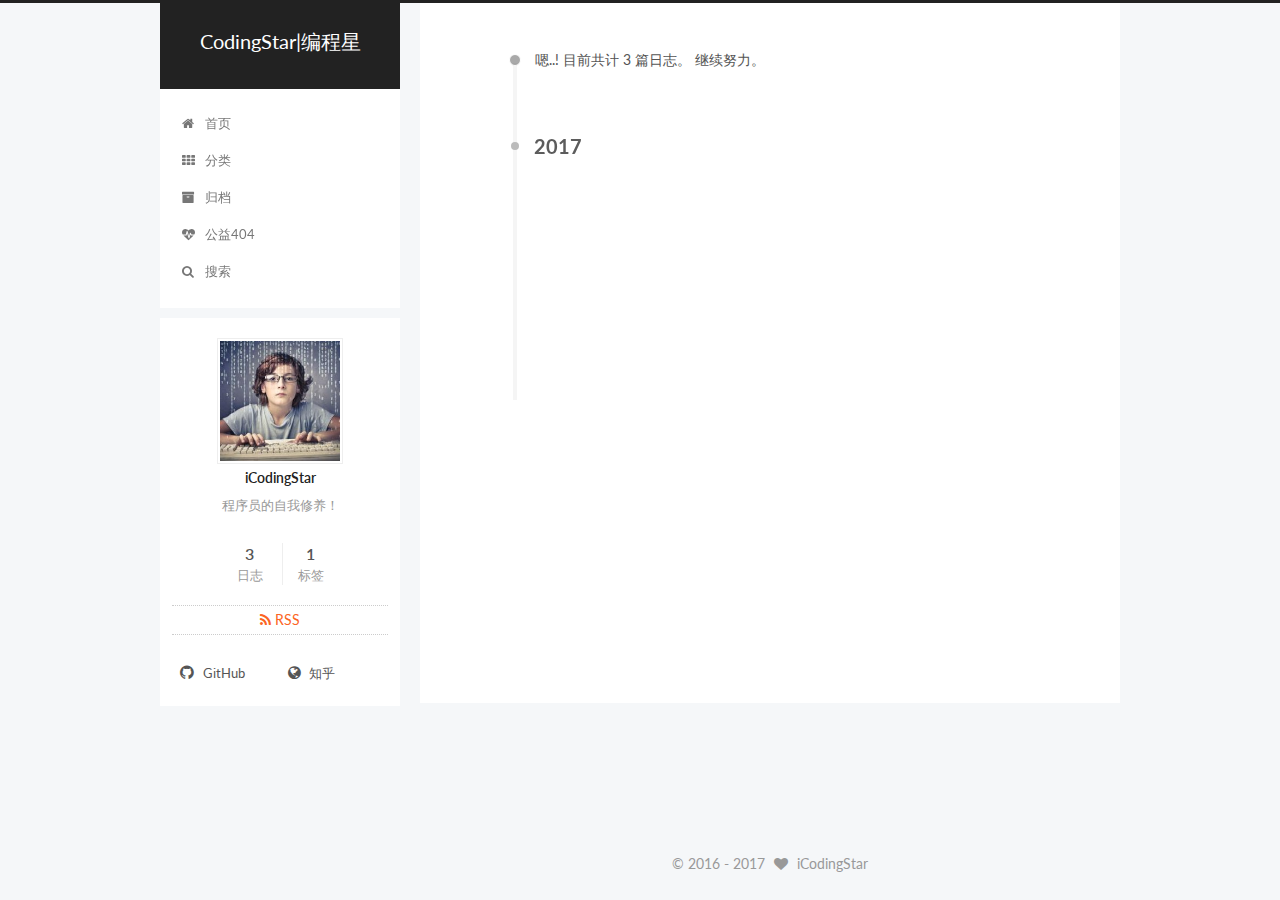
==== archives/index.html @ 3772de23 "Site updated: 2017-03-21 12:30:44" ====
<!doctype html>



  


<html class="theme-next pisces use-motion" lang="zh-Hans">
<head>
  <meta charset="UTF-8"/>
<meta http-equiv="X-UA-Compatible" content="IE=edge" />
<meta name="viewport" content="width=device-width, initial-scale=1, maximum-scale=1"/>



<meta http-equiv="Cache-Control" content="no-transform" />
<meta http-equiv="Cache-Control" content="no-siteapp" />















  
  
  <link href="/lib/fancybox/source/jquery.fancybox.css?v=2.1.5" rel="stylesheet" type="text/css" />




  
  
  
  

  
    
    
  

  

  

  

  

  
    
    
    <link href="//fonts.googleapis.com/css?family=Lato:300,300italic,400,400italic,700,700italic&subset=latin,latin-ext" rel="stylesheet" type="text/css">
  






<link href="/lib/font-awesome/css/font-awesome.min.css?v=4.6.2" rel="stylesheet" type="text/css" />

<link href="/css/main.css?v=5.1.0" rel="stylesheet" type="text/css" />


  <meta name="keywords" content="iCodingStar, 编程, 编程星, 菜鸟, 入门, Java, C++, Web, 算法, 大数据, 云计算, 云存储" />





  <link rel="alternate" href="/atom.xml" title="CodingStar|编程星" type="application/atom+xml" />




  <link rel="shortcut icon" type="image/x-icon" href="/favicon.ico?v=5.1.0" />






<meta name="description" content="程序员的自我修养！">
<meta property="og:type" content="website">
<meta property="og:title" content="CodingStar|编程星">
<meta property="og:url" content="http://codingstar.cn/archives/index.html">
<meta property="og:site_name" content="CodingStar|编程星">
<meta property="og:description" content="程序员的自我修养！">
<meta name="twitter:card" content="summary">
<meta name="twitter:title" content="CodingStar|编程星">
<meta name="twitter:description" content="程序员的自我修养！">



<script type="text/javascript" id="hexo.configurations">
  var NexT = window.NexT || {};
  var CONFIG = {
    root: '/',
    scheme: 'Pisces',
    sidebar: {"position":"left","display":"always"},
    fancybox: true,
    motion: true,
    duoshuo: {
      userId: '0',
      author: '博主'
    },
    algolia: {
      applicationID: '',
      apiKey: '',
      indexName: '',
      hits: {"per_page":10},
      labels: {"input_placeholder":"Search for Posts","hits_empty":"We didn't find any results for the search: ${query}","hits_stats":"${hits} results found in ${time} ms"}
    }
  };
</script>



  <link rel="canonical" href="http://codingstar.cn/archives/"/>





  <title> 归档 | CodingStar|编程星 </title>
</head>

<body itemscope itemtype="http://schema.org/WebPage" lang="zh-Hans">

  














  
  
    
  

  <div class="container one-collumn sidebar-position-left  page-archive  ">
    <div class="headband"></div>

    <header id="header" class="header" itemscope itemtype="http://schema.org/WPHeader">
      <div class="header-inner"><div class="site-meta ">
  

  <div class="custom-logo-site-title">
    <a href="/"  class="brand" rel="start">
      <span class="logo-line-before"><i></i></span>
      <span class="site-title">CodingStar|编程星</span>
      <span class="logo-line-after"><i></i></span>
    </a>
  </div>
    
      <p class="site-subtitle"></p>
    
</div>

<div class="site-nav-toggle">
  <button>
    <span class="btn-bar"></span>
    <span class="btn-bar"></span>
    <span class="btn-bar"></span>
  </button>
</div>

<nav class="site-nav">
  

  
    <ul id="menu" class="menu">
      
        
        <li class="menu-item menu-item-home">
          <a href="/" rel="section">
            
              <i class="menu-item-icon fa fa-fw fa-home"></i> <br />
            
            首页
          </a>
        </li>
      
        
        <li class="menu-item menu-item-categories">
          <a href="/categories" rel="section">
            
              <i class="menu-item-icon fa fa-fw fa-th"></i> <br />
            
            分类
          </a>
        </li>
      
        
        <li class="menu-item menu-item-archives">
          <a href="/archives" rel="section">
            
              <i class="menu-item-icon fa fa-fw fa-archive"></i> <br />
            
            归档
          </a>
        </li>
      
        
        <li class="menu-item menu-item-commonweal">
          <a href="/404.html" rel="section">
            
              <i class="menu-item-icon fa fa-fw fa-heartbeat"></i> <br />
            
            公益404
          </a>
        </li>
      

      
        <li class="menu-item menu-item-search">
          
            <a href="javascript:;" class="popup-trigger">
          
            
              <i class="menu-item-icon fa fa-search fa-fw"></i> <br />
            
            搜索
          </a>
        </li>
      
    </ul>
  

  
    <div class="site-search">
      
  
  <div class="algolia-popup popup">
    <div class="algolia-search">
      <div class="algolia-search-input-icon">
        <i class="fa fa-search"></i>
      </div>
      <div class="algolia-search-input" id="algolia-search-input"></div>
    </div>

    <div class="algolia-results">
      <div id="algolia-stats"></div>
      <div id="algolia-hits"></div>
      <div id="algolia-pagination" class="algolia-pagination"></div>
    </div>

    <span class="popup-btn-close">
      <i class="fa fa-times-circle"></i>
    </span>
  </div>




    </div>
  
</nav>



 </div>
    </header>

    <main id="main" class="main">
      <div class="main-inner">
        <div class="content-wrap">
          <div id="content" class="content">
            

  <section id="posts" class="posts-collapse">
    <span class="archive-move-on"></span>

    <span class="archive-page-counter">
      
      
      
        
      
      嗯..! 目前共计 3 篇日志。 继续努力。
    </span>

    

      
      
      

      
        
        <div class="collection-title">
          <h2 class="archive-year motion-element" id="archive-year-2017">2017</h2>
        </div>
      
      

      

  <article class="post post-type-normal" itemscope itemtype="http://schema.org/Article">
    <header class="post-header">

      <h1 class="post-title">
        
            <a class="post-title-link" href="/blog/2017/02/18/读书笔记-Java编程思想.html" itemprop="url">
              
                <span itemprop="name">Java编程思想(note)</span>
              
            </a>
        
      </h1>

      <div class="post-meta">
        <time class="post-time" itemprop="dateCreated"
              datetime="2017-02-18T14:11:31+08:00"
              content="2017-02-18" >
          02-18
        </time>
      </div>

    </header>
  </article>



    

      
      
      

      
      

      

  <article class="post post-type-normal" itemscope itemtype="http://schema.org/Article">
    <header class="post-header">

      <h1 class="post-title">
        
            <a class="post-title-link" href="/blog/2017/02/18/读书笔记-C++Primer-第5版.html" itemprop="url">
              
                <span itemprop="name">C++Primer(note)</span>
              
            </a>
        
      </h1>

      <div class="post-meta">
        <time class="post-time" itemprop="dateCreated"
              datetime="2017-02-18T14:08:06+08:00"
              content="2017-02-18" >
          02-18
        </time>
      </div>

    </header>
  </article>



    

      
      
      

      
      

      

  <article class="post post-type-normal" itemscope itemtype="http://schema.org/Article">
    <header class="post-header">

      <h1 class="post-title">
        
            <a class="post-title-link" href="/blog/2017/02/18/读书笔记-c与指针.html" itemprop="url">
              
                <span itemprop="name">c与指针(note)</span>
              
            </a>
        
      </h1>

      <div class="post-meta">
        <time class="post-time" itemprop="dateCreated"
              datetime="2017-02-18T10:49:28+08:00"
              content="2017-02-18" >
          02-18
        </time>
      </div>

    </header>
  </article>



    

  </section>

  


          
          </div>
          


          

        </div>
        
          
  
  <div class="sidebar-toggle">
    <div class="sidebar-toggle-line-wrap">
      <span class="sidebar-toggle-line sidebar-toggle-line-first"></span>
      <span class="sidebar-toggle-line sidebar-toggle-line-middle"></span>
      <span class="sidebar-toggle-line sidebar-toggle-line-last"></span>
    </div>
  </div>

  <aside id="sidebar" class="sidebar">
    <div class="sidebar-inner">

      

      

      <section class="site-overview sidebar-panel sidebar-panel-active">
        <div class="site-author motion-element" itemprop="author" itemscope itemtype="http://schema.org/Person">
          <img class="site-author-image" itemprop="image"
               src="/uploads/avatar.jpg"
               alt="iCodingStar" />
          <p class="site-author-name" itemprop="name">iCodingStar</p>
           
              <p class="site-description motion-element" itemprop="description">程序员的自我修养！</p>
          
        </div>
        <nav class="site-state motion-element">
        
          
            <div class="site-state-item site-state-posts">
              <a href="/archives">
                <span class="site-state-item-count">3</span>
                <span class="site-state-item-name">日志</span>
              </a>
            </div>
          

          

          
            <div class="site-state-item site-state-tags">
              
                <span class="site-state-item-count">1</span>
                <span class="site-state-item-name">标签</span>
              
            </div>
          

        </nav>

        
          <div class="feed-link motion-element">
            <a href="/atom.xml" rel="alternate">
              <i class="fa fa-rss"></i>
              RSS
            </a>
          </div>
        

        <div class="links-of-author motion-element">
          
            
              <span class="links-of-author-item">
                <a href="https://github.com/iCodingStar" target="_blank" title="GitHub">
                  
                    <i class="fa fa-fw fa-github"></i>
                  
                  GitHub
                </a>
              </span>
            
              <span class="links-of-author-item">
                <a href="http://www.zhihu.com/people/iCodingStar" target="_blank" title="知乎">
                  
                    <i class="fa fa-fw fa-globe"></i>
                  
                  知乎
                </a>
              </span>
            
          
        </div>

        
        

        
        

        


      </section>

      

    </div>
  </aside>


        
      </div>
    </main>

    <footer id="footer" class="footer">
      <div class="footer-inner">
        <div class="copyright" >
  
  &copy;  2016 - 
  <span itemprop="copyrightYear">2017</span>
  <span class="with-love">
    <i class="fa fa-heart"></i>
  </span>
  <span class="author" itemprop="copyrightHolder">iCodingStar</span>
</div>



        

        
      </div>
    </footer>

    <div class="back-to-top">
      <i class="fa fa-arrow-up"></i>
    </div>
  </div>

  

<script type="text/javascript">
  if (Object.prototype.toString.call(window.Promise) !== '[object Function]') {
    window.Promise = null;
  }
</script>









  




  
  <script type="text/javascript" src="/lib/jquery/index.js?v=2.1.3"></script>

  
  <script type="text/javascript" src="/lib/fastclick/lib/fastclick.min.js?v=1.0.6"></script>

  
  <script type="text/javascript" src="/lib/jquery_lazyload/jquery.lazyload.js?v=1.9.7"></script>

  
  <script type="text/javascript" src="/lib/velocity/velocity.min.js?v=1.2.1"></script>

  
  <script type="text/javascript" src="/lib/velocity/velocity.ui.min.js?v=1.2.1"></script>

  
  <script type="text/javascript" src="/lib/fancybox/source/jquery.fancybox.pack.js?v=2.1.5"></script>


  


  <script type="text/javascript" src="/js/src/utils.js?v=5.1.0"></script>

  <script type="text/javascript" src="/js/src/motion.js?v=5.1.0"></script>



  
  


  <script type="text/javascript" src="/js/src/affix.js?v=5.1.0"></script>

  <script type="text/javascript" src="/js/src/schemes/pisces.js?v=5.1.0"></script>



  
  
    <script type="text/javascript" id="motion.page.archive">
      $('.archive-year').velocity('transition.slideLeftIn');
    </script>
  


  


  <script type="text/javascript" src="/js/src/bootstrap.js?v=5.1.0"></script>



  



  




	





  





  





  



  
  

  

  

  

  

  
  
  
  <link rel="stylesheet" href="/lib/algolia-instant-search/instantsearch.min.css">

  
  
  <script src="/lib/algolia-instant-search/instantsearch.min.js"></script>
  

  <script src="/js/src/algolia-search.js?v=5.1.0"></script>



</body>
</html>
---- css/main.css ----
/* normalize.css v3.0.2 | MIT License | git.io/normalize */
html {
  font-family: sans-serif; /* 1 */
  -ms-text-size-adjust: 100%; /* 2 */
  -webkit-text-size-adjust: 100%; /* 2 */
}
body {
  margin: 0;
}
article,
aside,
details,
figcaption,
figure,
footer,
header,
hgroup,
main,
menu,
nav,
section,
summary {
  display: block;
}
audio,
canvas,
progress,
video {
  display: inline-block; /* 1 */
  vertical-align: baseline; /* 2 */
}
audio:not([controls]) {
  display: none;
  height: 0;
}
[hidden],
template {
  display: none;
}
a {
  background-color: transparent;
}
a:active,
a:hover {
  outline: 0;
}
abbr[title] {
  border-bottom: 1px dotted;
}
b,
strong {
  font-weight: bold;
}
dfn {
  font-style: italic;
}
h1 {
  font-size: 2em;
  margin: 0.67em 0;
}
mark {
  background: #ff0;
  color: #000;
}
small {
  font-size: 80%;
}
sub,
sup {
  font-size: 75%;
  line-height: 0;
  position: relative;
  vertical-align: baseline;
}
sup {
  top: -0.5em;
}
sub {
  bottom: -0.25em;
}
img {
  border: 0;
}
svg:not(:root) {
  overflow: hidden;
}
figure {
  margin: 1em 40px;
}
hr {
  -moz-box-sizing: content-box;
  box-sizing: content-box;
  height: 0;
}
pre {
  overflow: auto;
}
code,
kbd,
pre,
samp {
  font-family: monospace, monospace;
  font-size: 1em;
}
button,
input,
optgroup,
select,
textarea {
  color: inherit; /* 1 */
  font: inherit; /* 2 */
  margin: 0; /* 3 */
}
button {
  overflow: visible;
}
button,
select {
  text-transform: none;
}
button,
html input[type="button"],
input[type="reset"],
input[type="submit"] {
  -webkit-appearance: button; /* 2 */
  cursor: pointer; /* 3 */
}
button[disabled],
html input[disabled] {
  cursor: default;
}
button::-moz-focus-inner,
input::-moz-focus-inner {
  border: 0;
  padding: 0;
}
input {
  line-height: normal;
}
input[type="checkbox"],
input[type="radio"] {
  box-sizing: border-box; /* 1 */
  padding: 0; /* 2 */
}
input[type="number"]::-webkit-inner-spin-button,
input[type="number"]::-webkit-outer-spin-button {
  height: auto;
}
input[type="search"] {
  -webkit-appearance: textfield; /* 1 */
  -moz-box-sizing: content-box;
  -webkit-box-sizing: content-box; /* 2 */
  box-sizing: content-box;
}
input[type="search"]::-webkit-search-cancel-button,
input[type="search"]::-webkit-search-decoration {
  -webkit-appearance: none;
}
fieldset {
  border: 1px solid #c0c0c0;
  margin: 0 2px;
  padding: 0.35em 0.625em 0.75em;
}
legend {
  border: 0; /* 1 */
  padding: 0; /* 2 */
}
textarea {
  overflow: auto;
}
optgroup {
  font-weight: bold;
}
table {
  border-collapse: collapse;
  border-spacing: 0;
}
td,
th {
  padding: 0;
}
::selection {
  background: #262a30;
  color: #fff;
}
body {
  position: relative;
  font-family: 'Lato', "PingFang SC", "Microsoft YaHei", sans-serif;
  font-size: 14px;
  line-height: 2;
  color: #555;
  background: #f5f7f9;
}
@media (max-width: 767px) {
  body {
    padding-right: 0 !important;
  }
}
@media (min-width: 768px) and (max-width: 991px) {
  body {
    padding-right: 0 !important;
  }
}
@media (min-width: 1600px) {
  body {
    font-size: 16px;
  }
}
h1,
h2,
h3,
h4,
h5,
h6 {
  margin: 0;
  padding: 0;
  font-weight: bold;
  line-height: 1.5;
  font-family: 'Lato', "PingFang SC", "Microsoft YaHei", sans-serif;
}
h2,
h3,
h4,
h5,
h6 {
  margin: 20px 0 15px;
}
h1 {
  font-size: 22px;
}
@media (max-width: 767px) {
  h1 {
    font-size: 18px;
  }
}
h2 {
  font-size: 20px;
}
@media (max-width: 767px) {
  h2 {
    font-size: 16px;
  }
}
h3 {
  font-size: 18px;
}
@media (max-width: 767px) {
  h3 {
    font-size: 14px;
  }
}
h4 {
  font-size: 16px;
}
@media (max-width: 767px) {
  h4 {
    font-size: 12px;
  }
}
h5 {
  font-size: 14px;
}
@media (max-width: 767px) {
  h5 {
    font-size: 10px;
  }
}
h6 {
  font-size: 12px;
}
@media (max-width: 767px) {
  h6 {
    font-size: 8px;
  }
}
p {
  margin: 0 0 25px 0;
}
a {
  color: #555;
  text-decoration: none;
  border-bottom: 1px solid #999;
  word-wrap: break-word;
}
a:hover {
  color: #222;
  border-bottom-color: #222;
}
ul {
  list-style: none;
}
blockquote {
  margin: 0;
  padding: 0;
}
img {
  display: block;
  margin: auto;
  max-width: 100%;
  height: auto;
}
hr {
  margin: 40px 0;
  height: 3px;
  border: none;
  background-color: #ddd;
  background-image: repeating-linear-gradient(-45deg, #fff, #fff 4px, transparent 4px, transparent 8px);
}
blockquote {
  padding: 0 15px;
  color: #666;
  border-left: 4px solid #ddd;
}
blockquote cite::before {
  content: "-";
  padding: 0 5px;
}
dt {
  font-weight: 700;
}
dd {
  margin: 0;
  padding: 0;
}
.text-left {
  text-align: left;
}
.text-center {
  text-align: center;
}
.text-right {
  text-align: right;
}
.text-justify {
  text-align: justify;
}
.text-nowrap {
  white-space: nowrap;
}
.text-lowercase {
  text-transform: lowercase;
}
.text-uppercase {
  text-transform: uppercase;
}
.text-capitalize {
  text-transform: capitalize;
}
.center-block {
  display: block;
  margin-left: auto;
  margin-right: auto;
}
.clearfix:before,
.clearfix:after {
  content: " ";
  display: table;
}
.clearfix:after {
  clear: both;
}
.pullquote {
  width: 45%;
}
.pullquote.left {
  float: left;
  margin-left: 5px;
  margin-right: 10px;
}
.pullquote.right {
  float: right;
  margin-left: 10px;
  margin-right: 5px;
}
.affix.affix.affix {
  position: fixed;
}
.translation {
  margin-top: -20px;
  font-size: 14px;
  color: #999;
}
.scrollbar-measure {
  width: 100px;
  height: 100px;
  overflow: scroll;
  position: absolute;
  top: -9999px;
}
.use-motion .motion-element {
  opacity: 0;
}
#local-search-input {
  padding: 3px;
  border: none;
  text-indent: 14px;
  border-radius: 0;
  width: 140px;
  outline: none;
  border-bottom: 1px solid #999;
  background: inherit;
  opacity: 0.5;
}
#local-search-input:focus {
  opacity: 1;
}
.search-icon {
  position: absolute;
  top: 9px;
}
table {
  margin: 20px 0;
  width: 100%;
  border-collapse: collapse;
  border-spacing: 0;
  border: 1px solid #ddd;
  font-size: 14px;
  table-layout: fixed;
  word-wrap: break-all;
}
table>tbody>tr:nth-of-type(odd) {
  background-color: #f9f9f9;
}
table>tbody>tr:hover {
  background-color: #f5f5f5;
}
caption,
th,
td {
  padding: 8px;
  text-align: left;
  vertical-align: middle;
  font-weight: normal;
}
th,
td {
  border-bottom: 3px solid #ddd;
  border-right: 1px solid #eee;
}
th {
  padding-bottom: 10px;
  font-weight: 700;
}
td {
  border-bottom-width: 1px;
}
html,
body {
  height: 100%;
}
.container {
  position: relative;
  min-height: 100%;
}
.header-inner {
  margin: 0 auto;
  padding: 100px 0 70px;
  width: 700px;
}
@media (min-width: 1600px) {
  .container .header-inner {
    width: 900px;
  }
}
.main {
  padding-bottom: 150px;
}
.main-inner {
  margin: 0 auto;
  width: 700px;
}
@media (min-width: 1600px) {
  .container .main-inner {
    width: 900px;
  }
}
.footer {
  position: absolute;
  left: 0;
  bottom: 0;
  width: 100%;
  min-height: 50px;
}
.footer-inner {
  box-sizing: border-box;
  margin: 20px auto;
  width: 700px;
}
@media (min-width: 1600px) {
  .container .footer-inner {
    width: 900px;
  }
}
pre,
.highlight {
  overflow: auto;
  margin: 20px 0;
  padding: 0;
  font-size: 13px;
  color: #4d4d4c;
  background: #f7f7f7;
  line-height: 1.6;
}
pre,
code {
  font-family: consolas, Menlo, "PingFang SC", "Microsoft YaHei", monospace;
}
code {
  padding: 2px 4px;
  word-wrap: break-word;
  color: #4d4d4c;
  background: #f7f7f7;
  border-radius: 3px;
  font-size: 13px;
}
pre code {
  padding: 0;
  color: #4d4d4c;
  background: none;
  text-shadow: none;
}
.highlight {
  border-radius: 1px;
}
.highlight pre {
  border: none;
  margin: 0;
  padding: 10px 0;
}
.highlight table {
  margin: 0;
  width: auto;
  border: none;
}
.highlight td {
  border: none;
  padding: 0;
}
.highlight figcaption {
  font-size: 1em;
  color: #4d4d4c;
  line-height: 1em;
  margin-bottom: 1em;
}
.highlight figcaption:before,
.highlight figcaption:after {
  content: " ";
  display: table;
}
.highlight figcaption:after {
  clear: both;
}
.highlight figcaption a {
  float: right;
  color: #4d4d4c;
}
.highlight figcaption a:hover {
  border-bottom-color: #4d4d4c;
}
.highlight .gutter pre {
  padding-left: 10px;
  padding-right: 10px;
  color: #869194;
  text-align: right;
  background-color: #eff2f3;
}
.highlight .code pre {
  padding-left: 10px;
  padding-right: 10px;
  background-color: #f7f7f7;
}
.highlight .line {
  height: 20px;
}
.gutter {
  -webkit-user-select: none;
  -moz-user-select: none;
  -ms-user-select: none;
  user-select: none;
}
.gist table {
  width: auto;
}
.gist table td {
  border: none;
}
pre .deletion {
  background: #fdd;
}
pre .addition {
  background: #dfd;
}
pre .meta {
  color: #8959a8;
}
pre .comment {
  color: #8e908c;
}
pre .variable,
pre .attribute,
pre .tag,
pre .regexp,
pre .ruby .constant,
pre .xml .tag .title,
pre .xml .pi,
pre .xml .doctype,
pre .html .doctype,
pre .css .id,
pre .css .class,
pre .css .pseudo {
  color: #c82829;
}
pre .number,
pre .preprocessor,
pre .built_in,
pre .literal,
pre .params,
pre .constant,
pre .command {
  color: #f5871f;
}
pre .ruby .class .title,
pre .css .rules .attribute,
pre .string,
pre .value,
pre .inheritance,
pre .header,
pre .ruby .symbol,
pre .xml .cdata,
pre .special,
pre .number,
pre .formula {
  color: #718c00;
}
pre .title,
pre .css .hexcolor {
  color: #3e999f;
}
pre .function,
pre .python .decorator,
pre .python .title,
pre .ruby .function .title,
pre .ruby .title .keyword,
pre .perl .sub,
pre .javascript .title,
pre .coffeescript .title {
  color: #4271ae;
}
pre .keyword,
pre .javascript .function {
  color: #8959a8;
}
.full-image.full-image.full-image {
  border: none;
  max-width: 100%;
  width: auto;
  margin: 20px auto;
}
@media (min-width: 992px) {
  .full-image.full-image.full-image {
    max-width: none;
    width: 118%;
    margin: 0 -9%;
  }
}
.blockquote-center,
.page-home .post-type-quote blockquote,
.page-post-detail .post-type-quote blockquote {
  position: relative;
  margin: 40px 0;
  padding: 0;
  border-left: none;
  text-align: center;
}
.blockquote-center::before,
.page-home .post-type-quote blockquote::before,
.page-post-detail .post-type-quote blockquote::before,
.blockquote-center::after,
.page-home .post-type-quote blockquote::after,
.page-post-detail .post-type-quote blockquote::after {
  position: absolute;
  content: ' ';
  display: block;
  width: 100%;
  height: 24px;
  opacity: 0.2;
  background-repeat: no-repeat;
  background-position: 0 -6px;
  background-size: 22px 22px;
}
.blockquote-center::before,
.page-home .post-type-quote blockquote::before,
.page-post-detail .post-type-quote blockquote::before {
  top: -20px;
  background-image: url("../images/quote-l.svg");
  border-top: 1px solid #ccc;
}
.blockquote-center::after,
.page-home .post-type-quote blockquote::after,
.page-post-detail .post-type-quote blockquote::after {
  bottom: -20px;
  background-image: url("../images/quote-r.svg");
  border-bottom: 1px solid #ccc;
  background-position: 100% 8px;
}
.blockquote-center p,
.page-home .post-type-quote blockquote p,
.page-post-detail .post-type-quote blockquote p,
.blockquote-center div,
.page-home .post-type-quote blockquote div,
.page-post-detail .post-type-quote blockquote div {
  text-align: center;
}
.post .post-body .group-picture img {
  box-sizing: border-box;
  padding: 0 3px;
  border: none;
}
.post .group-picture-row {
  overflow: hidden;
  margin-top: 6px;
}
.post .group-picture-row:first-child {
  margin-top: 0;
}
.post .group-picture-column {
  float: left;
}
.page-post-detail .post-body .group-picture-column {
  float: none;
  margin-top: 10px;
  width: auto !important;
}
.page-post-detail .post-body .group-picture-column img {
  margin: 0 auto;
}
.page-archive .group-picture-container {
  overflow: hidden;
}
.page-archive .group-picture-row {
  float: left;
}
.page-archive .group-picture-row:first-child {
  margin-top: 6px;
}
.page-archive .group-picture-column {
  max-width: 150px;
  max-height: 150px;
}
.note {
  padding: 20px;
  margin: 20px 0;
  border: 1px solid #eee;
  border-left-width: 5px;
  border-radius: 3px;
}
.note h2,
.note h3,
.note h4,
.note h5,
.note h6 {
  margin-top: 0;
  margin-bottom: 5px;
}
.note p:last-child {
  margin-bottom: 0;
}
.note code {
  border-radius: 3px;
}
.note+.note {
  margin-top: -5px;
}
.default {
  border-left-color: #777;
}
.default h2,
.default h3,
.default h4,
.default h5,
.default h6 {
  color: #777;
}
.primary {
  border-left-color: #428bca;
}
.primary h2,
.primary h3,
.primary h4,
.primary h5,
.primary h6 {
  color: #428bca;
}
.success {
  border-left-color: #5cb85c;
}
.success h2,
.success h3,
.success h4,
.success h5,
.success h6 {
  color: #5cb85c;
}
.danger {
  border-left-color: #d9534f;
}
.danger h2,
.danger h3,
.danger h4,
.danger h5,
.danger h6 {
  color: #d9534f;
}
.warning {
  border-left-color: #f0ad4e;
}
.warning h2,
.warning h3,
.warning h4,
.warning h5,
.warning h6 {
  color: #f0ad4e;
}
.info {
  border-left-color: #5bc0de;
}
.info h2,
.info h3,
.info h4,
.info h5,
.info h6 {
  color: #5bc0de;
}
.btn {
  display: inline-block;
  padding: 0 20px;
  font-size: 14px;
  color: #fff;
  background: #222;
  border: 2px solid #555;
  text-decoration: none;
  border-radius: 0;
  transition-property: background-color;
  transition-duration: 0.2s;
  transition-timing-function: ease-in-out;
  transition-delay: 0s;
}
.btn:hover,
.post-button .btn:hover {
  border-color: #222;
  color: #fff;
  background: #222;
}
.btn-bar {
  display: block;
  width: 22px;
  height: 2px;
  background: #555;
  border-radius: 1px;
}
.btn-bar+.btn-bar {
  margin-top: 4px;
}
.pagination {
  margin: 120px 0 40px;
  text-align: center;
  border-top: 1px solid #eee;
}
.page-number-basic,
.pagination .prev,
.pagination .next,
.pagination .page-number,
.pagination .space {
  display: inline-block;
  position: relative;
  top: -1px;
  margin: 0 10px;
  padding: 0 10px;
  line-height: 30px;
}
@media (max-width: 767px) {
  .page-number-basic,
  .pagination .prev,
  .pagination .next,
  .pagination .page-number,
  .pagination .space {
    margin: 0 5px;
  }
}
.pagination .prev,
.pagination .next,
.pagination .page-number {
  border-bottom: 0;
  border-top: 1px solid #eee;
  transition-property: border-color;
  transition-duration: 0.2s;
  transition-timing-function: ease-in-out;
  transition-delay: 0s;
}
.pagination .prev:hover,
.pagination .next:hover,
.pagination .page-number:hover {
  border-top-color: #222;
}
.pagination .space {
  padding: 0;
  margin: 0;
}
.pagination .prev {
  margin-left: 0;
}
.pagination .next {
  margin-right: 0;
}
.pagination .page-number.current,
.algolia-pagination .current .page-number {
  color: #fff;
  background: #ccc;
  border-top-color: #ccc;
}
@media (max-width: 767px) {
  .pagination {
    border-top: none;
  }
  .pagination .prev,
  .pagination .next,
  .pagination .page-number {
    margin-bottom: 10px;
    border-top: 0;
    border-bottom: 1px solid #eee;
  }
  .pagination .prev:hover,
  .pagination .next:hover,
  .pagination .page-number:hover {
    border-bottom-color: #222;
  }
}
.comments {
  margin: 60px 20px 0;
}
.tag-cloud {
  text-align: center;
}
.tag-cloud a {
  display: inline-block;
  margin: 10px;
}
.back-to-top {
  box-sizing: border-box;
  position: fixed;
  bottom: -100px;
  right: 50px;
  z-index: 1050;
  padding: 0 6px;
  width: 25px;
  background: #222;
  font-size: 12px;
  opacity: 0.6;
  color: #fff;
  cursor: pointer;
  text-align: center;
  -webkit-transform: translateZ(0);
  transition-property: bottom;
  transition-duration: 0.2s;
  transition-timing-function: ease-in-out;
  transition-delay: 0s;
}
@media (max-width: 767px) {
  .back-to-top {
    display: none;
  }
}
@media (min-width: 768px) and (max-width: 991px) {
  .back-to-top {
    display: none;
  }
}
.back-to-top.back-to-top-on {
  bottom: 40px;
}
.header {
  background: #fff;
}
.header-inner {
  position: relative;
}
.headband {
  height: 3px;
  background: #222;
}
.site-meta {
  margin: 0;
  text-align: center;
}
@media (max-width: 767px) {
  .site-meta {
    text-align: center;
  }
}
.brand {
  position: relative;
  display: inline-block;
  padding: 0 40px;
  color: #fff;
  background: #222;
  border-bottom: none;
}
.brand:hover {
  color: #fff;
}
.logo {
  display: inline-block;
  margin-right: 5px;
  line-height: 36px;
  vertical-align: top;
}
.site-title {
  display: inline-block;
  vertical-align: top;
  line-height: 36px;
  font-size: 20px;
  font-weight: normal;
  font-family: 'Lato', "PingFang SC", "Microsoft YaHei", sans-serif;
}
.site-subtitle {
  margin-top: 10px;
  font-size: 13px;
  color: #ddd;
}
.use-motion .brand {
  opacity: 0;
}
.use-motion .logo,
.use-motion .site-title,
.use-motion .site-subtitle {
  opacity: 0;
  position: relative;
  top: -10px;
}
.site-nav-toggle {
  display: none;
  position: absolute;
  top: 10px;
  left: 10px;
}
@media (max-width: 767px) {
  .site-nav-toggle {
    display: block;
  }
}
.site-nav-toggle button {
  margin-top: 2px;
  padding: 9px 10px;
  background: transparent;
  border: none;
}
@media (max-width: 767px) {
  .site-nav {
    display: none;
    margin: 0 -10px;
    padding: 0 10px;
    clear: both;
    border-top: 1px solid #ddd;
  }
}
@media (min-width: 768px) and (max-width: 991px) {
  .site-nav {
    display: block !important;
  }
}
@media (min-width: 992px) {
  .site-nav {
    display: block !important;
  }
}
.menu {
  margin-top: 20px;
  padding-left: 0;
  text-align: center;
}
.menu .menu-item {
  display: inline-block;
  margin: 0 10px;
}
@media screen and (max-width: 767px) {
  .menu .menu-item {
    margin-top: 10px;
  }
}
.menu .menu-item a {
  display: block;
  font-size: 13px;
  text-transform: capitalize;
  line-height: inherit;
  border-bottom: 1px solid transparent;
  transition-property: border-color;
  transition-duration: 0.2s;
  transition-timing-function: ease-in-out;
  transition-delay: 0s;
}
.menu .menu-item a:hover,
.menu-item-active a {
  border-bottom-color: #222;
}
.menu .menu-item .fa {
  margin-right: 5px;
}
.use-motion .menu-item {
  opacity: 0;
}
.post-body {
  font-family: 'Lato', "PingFang SC", "Microsoft YaHei", sans-serif;
}
@media (max-width: 767px) {
  .post-body {
    word-break: break-word;
  }
}
.post-body .fancybox img {
  display: block !important;
  margin: 0 auto;
  cursor: pointer;
  cursor: zoom-in;
  cursor: -webkit-zoom-in;
}
.post-body .image-caption,
.post-body .figure .caption {
  margin: 10px auto 15px;
  text-align: center;
  font-size: 14px;
  color: #999;
  font-weight: bold;
  line-height: 1;
}
.post-sticky-flag {
  display: inline-block;
  font-size: 16px;
  -ms-transform: rotate(30deg);
  -webkit-transform: rotate(30deg);
  -moz-transform: rotate(30deg);
  -ms-transform: rotate(30deg);
  -o-transform: rotate(30deg);
  transform: rotate(30deg);
}
.posts-expand {
  padding-top: 40px;
}
@media (max-width: 767px) {
  .posts-expand {
    margin: 0 20px;
  }
  .post-body pre,
  .post-body .highlight {
    padding: 10px;
  }
  .post-body pre .gutter pre,
  .post-body .highlight .gutter pre {
    padding-right: 10px;
  }
}
@media (min-width: 992px) {
  .posts-expand .post-body {
    text-align: justify;
  }
}
.posts-expand .post-body h2,
.posts-expand .post-body h3,
.posts-expand .post-body h4,
.posts-expand .post-body h5,
.posts-expand .post-body h6 {
  padding-top: 10px;
}
.posts-expand .post-body h2 .header-anchor,
.posts-expand .post-body h3 .header-anchor,
.posts-expand .post-body h4 .header-anchor,
.posts-expand .post-body h5 .header-anchor,
.posts-expand .post-body h6 .header-anchor {
  float: right;
  margin-left: 10px;
  color: #ccc;
  border-bottom-style: none;
  visibility: hidden;
}
.posts-expand .post-body h2 .header-anchor:hover,
.posts-expand .post-body h3 .header-anchor:hover,
.posts-expand .post-body h4 .header-anchor:hover,
.posts-expand .post-body h5 .header-anchor:hover,
.posts-expand .post-body h6 .header-anchor:hover {
  color: inherit;
}
.posts-expand .post-body h2:hover .header-anchor,
.posts-expand .post-body h3:hover .header-anchor,
.posts-expand .post-body h4:hover .header-anchor,
.posts-expand .post-body h5:hover .header-anchor,
.posts-expand .post-body h6:hover .header-anchor {
  visibility: visible;
}
.posts-expand .post-body ul li {
  list-style: circle;
}
.posts-expand .post-body img {
  box-sizing: border-box;
  margin: auto;
  padding: 3px;
  border: 1px solid #ddd;
}
.posts-expand .fancybox img {
  margin: 0 auto;
}
@media (max-width: 767px) {
  .posts-collapse {
    margin: 0 20px;
  }
  .posts-collapse .post-title,
  .posts-collapse .post-meta {
    display: block;
    width: auto;
    text-align: left;
  }
}
.posts-collapse {
  position: relative;
  z-index: 1010;
  margin-left: 55px;
}
.posts-collapse::after {
  content: " ";
  position: absolute;
  top: 20px;
  left: 0;
  margin-left: -2px;
  width: 4px;
  height: 100%;
  background: #f5f5f5;
  z-index: -1;
}
@media (max-width: 767px) {
  .posts-collapse {
    margin: 0 20px;
  }
}
.posts-collapse .collection-title {
  position: relative;
  margin: 60px 0;
}
.posts-collapse .collection-title h2 {
  margin-left: 20px;
}
.posts-collapse .collection-title small {
  color: #bbb;
}
.posts-collapse .collection-title::before {
  content: " ";
  position: absolute;
  left: 0;
  top: 50%;
  margin-left: -4px;
  margin-top: -4px;
  width: 8px;
  height: 8px;
  background: #bbb;
  border-radius: 50%;
}
.posts-collapse .post {
  margin: 30px 0;
}
.posts-collapse .post-header {
  position: relative;
  transition-duration: 0.2s;
  transition-timing-function: ease-in-out;
  transition-delay: 0s;
  transition-property: border;
  border-bottom: 1px dashed #ccc;
}
.posts-collapse .post-header::before {
  content: " ";
  position: absolute;
  left: 0;
  top: 12px;
  width: 6px;
  height: 6px;
  margin-left: -4px;
  background: #bbb;
  border-radius: 50%;
  border: 1px solid #fff;
  transition-duration: 0.2s;
  transition-timing-function: ease-in-out;
  transition-delay: 0s;
  transition-property: background;
}
.posts-collapse .post-header:hover {
  border-bottom-color: #666;
}
.posts-collapse .post-header:hover::before {
  background: #222;
}
.posts-collapse .post-meta {
  position: absolute;
  font-size: 12px;
  left: 20px;
  top: 5px;
}
.posts-collapse .post-comments-count {
  display: none;
}
.posts-collapse .post-title {
  margin-left: 60px;
  font-size: 16px;
  font-weight: normal;
  line-height: inherit;
}
.posts-collapse .post-title::after {
  margin-left: 3px;
  opacity: 0.6;
}
.posts-collapse .post-title a {
  color: #666;
  border-bottom: none;
}
.page-home .post-type-quote .post-header,
.page-post-detail .post-type-quote .post-header,
.page-home .post-type-quote .post-tags,
.page-post-detail .post-type-quote .post-tags {
  display: none;
}
.posts-expand .post-title {
  font-size: 26px;
  text-align: center;
  word-break: break-word;
  font-weight: 400;
}
@media (max-width: 767px) {
  .posts-expand .post-title {
    font-size: 22px;
  }
}
.posts-expand .post-title-link {
  display: inline-block;
  position: relative;
  color: #555;
  border-bottom: none;
  line-height: 1.2;
  vertical-align: top;
}
.posts-expand .post-title-link::before {
  content: "";
  position: absolute;
  width: 100%;
  height: 2px;
  bottom: 0;
  left: 0;
  background-color: #000;
  visibility: hidden;
  -webkit-transform: scaleX(0);
  -moz-transform: scaleX(0);
  -ms-transform: scaleX(0);
  -o-transform: scaleX(0);
  transform: scaleX(0);
  transition-duration: 0.2s;
  transition-timing-function: ease-in-out;
  transition-delay: 0s;
}
.posts-expand .post-title-link:hover::before {
  visibility: visible;
  -webkit-transform: scaleX(1);
  -moz-transform: scaleX(1);
  -ms-transform: scaleX(1);
  -o-transform: scaleX(1);
  transform: scaleX(1);
}
.posts-expand .post-title-link .fa {
  font-size: 16px;
}
.posts-expand .post-meta {
  margin: 3px 0 60px 0;
  color: #999;
  font-family: 'Lato', "PingFang SC", "Microsoft YaHei", sans-serif;
  font-size: 12px;
  text-align: center;
}
.posts-expand .post-meta .post-category-list {
  display: inline-block;
  margin: 0;
  padding: 3px;
}
.posts-expand .post-meta .post-category-list-link {
  color: #999;
}
.posts-expand .post-meta .post-description {
  font-size: 14px;
  margin-top: 2px;
}
.post-meta-divider {
  margin: 0 0.5em;
}
.post-meta-item-icon {
  margin-right: 3px;
}
@media (min-width: 768px) and (max-width: 991px) {
  .post-meta-item-icon {
    display: inline-block;
  }
}
@media (max-width: 767px) {
  .post-meta-item-icon {
    display: inline-block;
  }
}
@media (min-width: 768px) and (max-width: 991px) {
  .post-meta-item-text {
    display: none;
  }
}
@media (max-width: 767px) {
  .post-meta-item-text {
    display: none;
  }
}
@media (max-width: 767px) {
  .posts-expand .post-comments-count {
    display: none;
  }
}
.social-like {
  font-size: 14px;
  height: 20px;
  text-align: center;
  border-top: 1px solid #eee;
  padding-top: 9px;
  margin-top: 45px;
  display: flex;
  justify-content: center;
}
.vk_like {
  width: 85px;
  height: 21px;
  padding-top: 7px;
  align-self: center;
}
.fb_like {
  height: 30px;
  align-self: center;
}
.post-button {
  margin-top: 50px;
}
.post-button .btn {
  color: #555;
  font-size: 14px;
  background: #fff;
  border-radius: 2px;
  line-height: 2;
  margin: 0 4px 8px 4px;
}
.post-button .fa-fw {
  width: 1.285714285714286em;
  text-align: left;
}
.posts-expand .post-tags {
  margin-top: 40px;
  text-align: center;
}
.posts-expand .post-tags a {
  display: inline-block;
  margin-right: 10px;
  font-size: 13px;
}
.post-nav {
  display: table;
  margin-top: 15px;
  width: 100%;
  border-top: 1px solid #eee;
}
.post-nav-divider {
  display: table-cell;
  width: 10%;
}
.post-nav-item {
  display: table-cell;
  padding: 10px 0 0 0;
  width: 45%;
  vertical-align: top;
}
.post-nav-item a {
  position: relative;
  display: block;
  line-height: 25px;
  font-size: 14px;
  color: #555;
  border-bottom: none;
}
.post-nav-item a:hover {
  color: #222;
  border-bottom: none;
}
.post-nav-item a:active {
  top: 2px;
}
.post-nav-item .fa {
  position: absolute;
  top: 8px;
  left: 0;
  font-size: 12px;
}
.post-nav-next a {
  padding-left: 15px;
}
.post-nav-prev {
  text-align: right;
}
.post-nav-prev a {
  padding-right: 15px;
}
.post-nav-prev .fa {
  right: 0;
  left: auto;
}
.posts-expand .post-eof {
  display: block;
  margin: 80px auto 60px;
  width: 8%;
  height: 1px;
  background: #ccc;
  text-align: center;
}
.post:last-child .post-eof.post-eof.post-eof {
  display: none;
}
.post-gallery {
  display: table;
  table-layout: fixed;
  width: 100%;
  border-collapse: separate;
}
.post-gallery-row {
  display: table-row;
}
.post-gallery .post-gallery-img {
  display: table-cell;
  text-align: center;
  vertical-align: middle;
  border: none;
}
.post-gallery .post-gallery-img img {
  max-width: 100%;
  max-height: 100%;
  border: none;
}
.fancybox-close,
.fancybox-close:hover {
  border: none;
}
.sidebar {
  position: fixed;
  right: 0;
  top: 0;
  bottom: 0;
  width: 0;
  z-index: 1040;
  box-shadow: inset 0 2px 6px #000;
  background: #222;
  -webkit-transform: translateZ(0);
}
.sidebar a {
  color: #999;
  border-bottom-color: #555;
}
.sidebar a:hover {
  color: #eee;
}
@media (min-width: 768px) and (max-width: 991px) {
  .sidebar {
    display: none !important;
  }
}
@media (max-width: 767px) {
  .sidebar {
    display: none !important;
  }
}
.sidebar-inner {
  position: relative;
  padding: 20px 10px;
  color: #999;
  text-align: center;
}
.sidebar-toggle {
  position: fixed;
  right: 50px;
  bottom: 45px;
  width: 15px;
  height: 15px;
  padding: 5px;
  background: #222;
  line-height: 0;
  z-index: 1050;
  cursor: pointer;
  -webkit-transform: translateZ(0);
}
@media (min-width: 768px) and (max-width: 991px) {
  .sidebar-toggle {
    display: none;
  }
}
@media (max-width: 767px) {
  .sidebar-toggle {
    display: none;
  }
}
.sidebar-toggle-line {
  position: relative;
  display: inline-block;
  vertical-align: top;
  height: 2px;
  width: 100%;
  background: #fff;
  margin-top: 3px;
}
.sidebar-toggle-line:first-child {
  margin-top: 0;
}
.site-author-image {
  display: block;
  margin: 0 auto;
  padding: 2px;
  max-width: 120px;
  height: auto;
  border: 1px solid #eee;
}
.site-author-name {
  margin: 0;
  text-align: center;
  color: #222;
  font-weight: 600;
}
.site-description {
  margin-top: 0;
  text-align: center;
  font-size: 13px;
  color: #999;
}
.site-state {
  overflow: hidden;
  line-height: 1.4;
  white-space: nowrap;
  text-align: center;
}
.site-state-item {
  display: inline-block;
  padding: 0 15px;
  border-left: 1px solid #eee;
}
.site-state-item:first-child {
  border-left: none;
}
.site-state-item a {
  border-bottom: none;
}
.site-state-item-count {
  display: block;
  text-align: center;
  color: inherit;
  font-weight: 600;
  font-size: 16px;
}
.site-state-item-name {
  font-size: 13px;
  color: #999;
}
.feed-link {
  margin-top: 20px;
}
.feed-link a {
  display: inline-block;
  padding: 0 15px;
  color: #fc6423;
  border: 1px solid #fc6423;
  border-radius: 4px;
}
.feed-link a i {
  color: #fc6423;
  font-size: 14px;
}
.feed-link a:hover {
  color: #fff;
  background: #fc6423;
}
.feed-link a:hover i {
  color: #fff;
}
.links-of-author {
  margin-top: 20px;
}
.links-of-author a {
  display: inline-block;
  vertical-align: middle;
  margin-right: 10px;
  margin-bottom: 10px;
  border-bottom-color: #555;
  font-size: 13px;
}
.links-of-author a:before {
  display: inline-block;
  vertical-align: middle;
  margin-right: 3px;
  content: " ";
  width: 4px;
  height: 4px;
  border-radius: 50%;
  background: #e26c77;
}
.links-of-blogroll {
  font-size: 13px;
}
.links-of-blogroll-title {
  margin-top: 20px;
  font-size: 14px;
  font-weight: 600;
}
.links-of-blogroll-list {
  margin: 0;
  padding: 0;
}
.links-of-blogroll-item {
  padding: 2px 10px;
}
.sidebar-nav {
  margin: 0 0 20px;
  padding-left: 0;
}
.sidebar-nav li {
  display: inline-block;
  cursor: pointer;
  border-bottom: 1px solid transparent;
  font-size: 14px;
  color: #555;
}
.sidebar-nav li:hover {
  color: #fc6423;
}
.page-post-detail .sidebar-nav-toc {
  padding: 0 5px;
}
.page-post-detail .sidebar-nav-overview {
  margin-left: 10px;
}
.sidebar-nav .sidebar-nav-active {
  color: #fc6423;
  border-bottom-color: #fc6423;
}
.sidebar-nav .sidebar-nav-active:hover {
  color: #fc6423;
}
.sidebar-panel {
  display: none;
}
.sidebar-panel-active {
  display: block;
}
.post-toc-empty {
  font-size: 14px;
  color: #666;
}
.post-toc-wrap {
  overflow: hidden;
}
.post-toc {
  overflow: auto;
}
.post-toc ol {
  margin: 0;
  padding: 0 2px 5px 10px;
  text-align: left;
  list-style: none;
  font-size: 14px;
}
.post-toc ol > ol {
  padding-left: 0;
}
.post-toc ol a {
  transition-duration: 0.2s;
  transition-timing-function: ease-in-out;
  transition-delay: 0s;
  transition-property: all;
  color: #666;
  border-bottom-color: #ccc;
}
.post-toc ol a:hover {
  color: #000;
  border-bottom-color: #000;
}
.post-toc .nav-item {
  overflow: hidden;
  text-overflow: ellipsis;
  white-space: nowrap;
  line-height: 1.8;
}
.post-toc .nav .nav-child {
  display: none;
}
.post-toc .nav .active > .nav-child {
  display: block;
}
.post-toc .nav .active-current > .nav-child {
  display: block;
}
.post-toc .nav .active-current > .nav-child > .nav-item {
  display: block;
}
.post-toc .nav .active > a {
  color: #fc6423;
  border-bottom-color: #fc6423;
}
.post-toc .nav .active-current > a {
  color: #fc6423;
}
.post-toc .nav .active-current > a:hover {
  color: #fc6423;
}
.footer {
  font-size: 14px;
  color: #999;
}
.footer img {
  border: none;
}
.footer-inner {
  text-align: center;
}
.with-love {
  display: inline-block;
  margin: 0 5px;
}
.powered-by,
.theme-info {
  display: inline-block;
}
.powered-by {
  margin-right: 10px;
}
.powered-by::after {
  content: "|";
  padding-left: 10px;
}
.cc-license {
  margin-top: 10px;
  text-align: center;
}
.cc-license .cc-opacity {
  opacity: 0.7;
  border-bottom: none;
}
.cc-license .cc-opacity:hover {
  opacity: 0.9;
}
.cc-license img {
  display: inline-block;
}
.theme-next #ds-thread #ds-reset {
  color: #555;
}
.theme-next #ds-thread #ds-reset .ds-replybox {
  margin-bottom: 30px;
}
.theme-next #ds-thread #ds-reset .ds-replybox .ds-avatar,
.theme-next #ds-reset .ds-avatar img {
  box-shadow: none;
}
.theme-next #ds-thread #ds-reset .ds-textarea-wrapper {
  border-color: #c7d4e1;
  background: none;
  border-top-right-radius: 3px;
  border-top-left-radius: 3px;
}
.theme-next #ds-thread #ds-reset .ds-textarea-wrapper textarea {
  height: 60px;
}
.theme-next #ds-reset .ds-rounded-top {
  border-radius: 0;
}
.theme-next #ds-thread #ds-reset .ds-post-toolbar {
  box-sizing: border-box;
  border: 1px solid #c7d4e1;
  background: #f6f8fa;
}
.theme-next #ds-thread #ds-reset .ds-post-options {
  height: 40px;
  border: none;
  background: none;
}
.theme-next #ds-thread #ds-reset .ds-toolbar-buttons {
  top: 11px;
}
.theme-next #ds-thread #ds-reset .ds-sync {
  top: 5px;
}
.theme-next #ds-thread #ds-reset .ds-post-button {
  top: 4px;
  right: 5px;
  width: 90px;
  height: 30px;
  border: 1px solid #c5ced7;
  border-radius: 3px;
  background-image: linear-gradient(#fbfbfc, #f5f7f9);
  color: #60676d;
}
.theme-next #ds-thread #ds-reset .ds-post-button:hover {
  background-position: 0 -30px;
  color: #60676d;
}
.theme-next #ds-thread #ds-reset .ds-comments-info {
  padding: 10px 0;
}
.theme-next #ds-thread #ds-reset .ds-sort {
  display: none;
}
.theme-next #ds-thread #ds-reset li.ds-tab a.ds-current {
  border: none;
  background: #f6f8fa;
  color: #60676d;
}
.theme-next #ds-thread #ds-reset li.ds-tab a.ds-current:hover {
  background-color: #e9f0f7;
  color: #60676d;
}
.theme-next #ds-thread #ds-reset li.ds-tab a {
  border-radius: 2px;
  padding: 5px;
}
.theme-next #ds-thread #ds-reset .ds-login-buttons p {
  color: #999;
  line-height: 36px;
}
.theme-next #ds-thread #ds-reset .ds-login-buttons .ds-service-list li {
  height: 28px;
}
.theme-next #ds-thread #ds-reset .ds-service-list a {
  background: none;
  padding: 5px;
  border: 1px solid;
  border-radius: 3px;
  text-align: center;
}
.theme-next #ds-thread #ds-reset .ds-service-list a:hover {
  color: #fff;
  background: #666;
}
.theme-next #ds-thread #ds-reset .ds-service-list .ds-weibo {
  color: #fc9b00;
  border-color: #fc9b00;
}
.theme-next #ds-thread #ds-reset .ds-service-list .ds-weibo:hover {
  background: #fc9b00;
}
.theme-next #ds-thread #ds-reset .ds-service-list .ds-qq {
  color: #60a3ec;
  border-color: #60a3ec;
}
.theme-next #ds-thread #ds-reset .ds-service-list .ds-qq:hover {
  background: #60a3ec;
}
.theme-next #ds-thread #ds-reset .ds-service-list .ds-renren {
  color: #2e7ac4;
  border-color: #2e7ac4;
}
.theme-next #ds-thread #ds-reset .ds-service-list .ds-renren:hover {
  background: #2e7ac4;
}
.theme-next #ds-thread #ds-reset .ds-service-list .ds-douban {
  color: #37994c;
  border-color: #37994c;
}
.theme-next #ds-thread #ds-reset .ds-service-list .ds-douban:hover {
  background: #37994c;
}
.theme-next #ds-thread #ds-reset .ds-service-list .ds-kaixin {
  color: #fef20d;
  border-color: #fef20d;
}
.theme-next #ds-thread #ds-reset .ds-service-list .ds-kaixin:hover {
  background: #fef20d;
}
.theme-next #ds-thread #ds-reset .ds-service-list .ds-netease {
  color: #f00;
  border-color: #f00;
}
.theme-next #ds-thread #ds-reset .ds-service-list .ds-netease:hover {
  background: #f00;
}
.theme-next #ds-thread #ds-reset .ds-service-list .ds-sohu {
  color: #ffcb05;
  border-color: #ffcb05;
}
.theme-next #ds-thread #ds-reset .ds-service-list .ds-sohu:hover {
  background: #ffcb05;
}
.theme-next #ds-thread #ds-reset .ds-service-list .ds-baidu {
  color: #2831e0;
  border-color: #2831e0;
}
.theme-next #ds-thread #ds-reset .ds-service-list .ds-baidu:hover {
  background: #2831e0;
}
.theme-next #ds-thread #ds-reset .ds-service-list .ds-google {
  color: #166bec;
  border-color: #166bec;
}
.theme-next #ds-thread #ds-reset .ds-service-list .ds-google:hover {
  background: #166bec;
}
.theme-next #ds-thread #ds-reset .ds-service-list .ds-weixin {
  color: #00ce0d;
  border-color: #00ce0d;
}
.theme-next #ds-thread #ds-reset .ds-service-list .ds-weixin:hover {
  background: #00ce0d;
}
.theme-next #ds-thread #ds-reset .ds-service-list .ds-more-services {
  border: none;
}
.theme-next #ds-thread #ds-reset .ds-service-list .ds-more-services:hover {
  background: none;
}
.theme-next #ds-reset .duoshuo-ua-admin {
  display: inline-block;
  color: #f00;
}
.theme-next #ds-reset .duoshuo-ua-platform,
.theme-next #ds-reset .duoshuo-ua-browser {
  color: #ccc;
}
.theme-next #ds-reset .duoshuo-ua-platform .fa,
.theme-next #ds-reset .duoshuo-ua-browser .fa {
  display: inline-block;
  margin-right: 3px;
}
.theme-next #ds-reset .duoshuo-ua-separator {
  display: inline-block;
  margin-left: 5px;
}
.theme-next .this_ua {
  background-color: #ccc !important;
  border-radius: 4px;
  padding: 0 5px !important;
  margin: 1px 1px !important;
  border: 1px solid #bbb !important;
  color: #fff;
  display: inline-block !important;
}
.theme-next .this_ua.admin {
  background-color: #d9534f !important;
  border-color: #d9534f !important;
}
.theme-next .this_ua.platform.iOS,
.theme-next .this_ua.platform.Mac,
.theme-next .this_ua.platform.Windows {
  background-color: #39b3d7 !important;
  border-color: #46b8da !important;
}
.theme-next .this_ua.platform.Linux {
  background-color: #3a3a3a !important;
  border-color: #1f1f1f !important;
}
.theme-next .this_ua.platform.Android {
  background-color: #00c47d !important;
  border-color: #01b171 !important;
}
.theme-next .this_ua.browser.Mobile,
.theme-next .this_ua.browser.Chrome {
  background-color: #5cb85c !important;
  border-color: #4cae4c !important;
}
.theme-next .this_ua.browser.Firefox {
  background-color: #f0ad4e !important;
  border-color: #eea236 !important;
}
.theme-next .this_ua.browser.Maxthon,
.theme-next .this_ua.browser.IE {
  background-color: #428bca !important;
  border-color: #357ebd !important;
}
.theme-next .this_ua.browser.baidu,
.theme-next .this_ua.browser.UCBrowser,
.theme-next .this_ua.browser.Opera {
  background-color: #d9534f !important;
  border-color: #d43f3a !important;
}
.theme-next .this_ua.browser.Android,
.theme-next .this_ua.browser.QQBrowser {
  background-color: #78ace9 !important;
  border-color: #4cae4c !important;
}
.cloud-tie-wrapper img {
  display: inline-block;
}
.cloud-tie-wrapper .total-txt {
  font-size: 1em !important;
}
.cloud-tie-join-count .join-count {
  color: #555 !important;
  font-size: inherit !important;
  margin: 0 !important;
}
.post-spread {
  margin-top: 20px;
  text-align: center;
}
.jiathis_style {
  display: inline-block;
}
.jiathis_style a {
  border: none;
}
.post-spread {
  margin-top: 20px;
  text-align: center;
}
.bdshare-slide-button-box a {
  border: none;
}
.bdsharebuttonbox {
  display: inline-block;
}
.bdsharebuttonbox a {
  border: none;
}
ul.search-result-list {
  padding-left: 0px;
  margin: 0px 5px 0px 8px;
}
p.search-result {
  border-bottom: 1px dashed #ccc;
  padding: 5px 0;
}
a.search-result-title {
  font-weight: bold;
}
a.search-result {
  border-bottom: transparent;
  display: block;
  white-space: nowrap;
  overflow: hidden;
  text-overflow: ellipsis;
}
.search-keyword {
  border-bottom: 1px dashed #f00;
  font-size: 14px;
  font-weight: bold;
  color: #f00;
}
#local-search-result {
  height: 88%;
  overflow: auto;
}
.popup {
  display: none;
  position: fixed;
  top: 10%;
  left: 50%;
  width: 700px;
  height: 80%;
  margin-left: -350px;
  padding: 3px 0 0 10px;
  background: #fff;
  color: #333;
  z-index: 9999;
  border-radius: 5px;
}
@media (max-width: 767px) {
  .popup {
    padding: 3px;
    top: 0;
    left: 0;
    margin: 0;
    width: 100%;
    height: 100%;
    border-radius: 0px;
  }
}
.popoverlay {
  position: fixed;
  width: 100%;
  height: 100%;
  top: 0px;
  left: 0px;
  z-index: 2080;
  background-color: rgba(0,0,0,0.3);
}
#local-search-input {
  margin-bottom: 10px;
  padding: 10px;
  width: 97%;
  font-size: 18px;
}
.popup .fa-search {
  padding-top: 8px;
}
.popup-btn-close {
  position: absolute;
  top: 6px;
  right: 14px;
  color: #4ebd79;
  font-size: 14px;
  font-weight: bold;
  text-transform: uppercase;
  cursor: pointer;
}
#no-result {
  position: absolute;
  left: 44%;
  top: 42%;
  color: #ccc;
}
.busuanzi-count:before {
  content: " ";
  float: left;
  width: 260px;
  min-height: 25px;
}
@media (min-width: 768px) and (max-width: 991px) {
  .busuanzi-count {
    width: auto;
  }
  .busuanzi-count:before {
    display: none;
  }
}
@media (max-width: 767px) {
  .busuanzi-count {
    width: auto;
  }
  .busuanzi-count:before {
    display: none;
  }
}
.site-uv,
.site-pv,
.page-pv {
  display: inline-block;
}
.site-uv .busuanzi-value,
.site-pv .busuanzi-value,
.page-pv .busuanzi-value {
  margin: 0 5px;
}
.site-uv {
  margin-right: 10px;
}
.site-uv::after {
  content: "|";
  padding-left: 10px;
}
.algolia-popup {
  overflow: hidden;
  padding: 0;
}
.algolia-popup .popup-btn-close {
  padding-left: 15px;
  border-left: 1px solid #eee;
  top: 10px;
}
.algolia-popup .popup-btn-close .fa {
  color: #999;
  font-size: 18px;
}
.algolia-popup .popup-btn-close:hover .fa {
  color: #222;
}
.algolia-search {
  padding: 10px 15px 5px;
  max-height: 50px;
  border-bottom: 1px solid #ccc;
  background: #f5f5f5;
  border-top-left-radius: 5px;
  border-top-right-radius: 5px;
}
.algolia-search-input-icon {
  display: inline-block;
  width: 20px;
}
.algolia-search-input-icon .fa {
  font-size: 18px;
}
.algolia-search-input {
  display: inline-block;
  width: calc(90% - 20px);
}
.algolia-search-input input {
  padding: 5px 0;
  width: 100%;
  outline: none;
  border: none;
  background: transparent;
}
.algolia-powered {
  float: right;
}
.algolia-powered img {
  display: inline-block;
  height: 18px;
  vertical-align: middle;
}
.algolia-results {
  position: relative;
  overflow: auto;
  padding: 10px 30px;
  height: calc(100% - 50px);
}
.algolia-results hr {
  margin: 10px 0;
}
.algolia-results .highlight {
  font-style: normal;
  margin: 0;
  padding: 0 2px;
  font-size: inherit;
  color: #f00;
}
.algolia-hits {
  margin-top: 20px;
}
.algolia-hit-item {
  margin: 15px 0;
}
.algolia-hit-item-link {
  display: block;
  border-bottom: 1px dashed #ccc;
  transition-duration: 0.2s;
  transition-timing-function: ease-in-out;
  transition-delay: 0s;
}
.algolia-pagination .pagination {
  margin-top: 40px;
  border-top: none;
  padding: 0;
}
.algolia-pagination .pagination-item {
  display: inline-block;
}
.algolia-pagination .page-number {
  border-top: none;
}
.algolia-pagination .page-number:hover {
  border-bottom: 1px solid #222;
}
.algolia-pagination .disabled-item {
  visibility: hidden;
}
.use-motion .post {
  opacity: 0;
}
.page-archive .archive-page-counter {
  position: relative;
  top: 3px;
  left: 20px;
}
@media (max-width: 767px) {
  .page-archive .archive-page-counter {
    top: 5px;
  }
}
.page-archive .posts-collapse .archive-move-on {
  position: absolute;
  top: 11px;
  left: 0;
  margin-left: -6px;
  width: 10px;
  height: 10px;
  opacity: 0.5;
  background: #555;
  border: 1px solid #fff;
  border-radius: 50%;
}
.category-all-page .category-all-title {
  text-align: center;
}
.category-all-page .category-all {
  margin-top: 20px;
}
.category-all-page .category-list {
  margin: 0;
  padding: 0;
  list-style: none;
}
.category-all-page .category-list-item {
  margin: 5px 10px;
}
.category-all-page .category-list-count {
  color: #bbb;
}
.category-all-page .category-list-count:before {
  display: inline;
  content: " (";
}
.category-all-page .category-list-count:after {
  display: inline;
  content: ") ";
}
.category-all-page .category-list-child {
  padding-left: 10px;
}
#schedule ul#event-list {
  padding-left: 30px;
}
#schedule ul#event-list hr {
  margin: 20px 0 45px 0 !important;
  background: #222;
}
#schedule ul#event-list hr:after {
  display: inline-block;
  content: 'NOW';
  background: #222;
  color: #fff;
  font-weight: bold;
  text-align: right;
  padding: 0 5px;
}
#schedule ul#event-list li.event {
  margin: 20px 0px;
  background: #f9f9f9;
  padding-left: 10px;
  min-height: 40px;
}
#schedule ul#event-list li.event h2.event-summary {
  margin: 0;
  padding-bottom: 3px;
}
#schedule ul#event-list li.event h2.event-summary:before {
  display: inline-block;
  font-family: FontAwesome;
  font-size: 8px;
  content: '\f111';
  vertical-align: middle;
  margin-right: 25px;
  color: #bbb;
}
#schedule ul#event-list li.event span.event-relative-time {
  display: inline-block;
  font-size: 12px;
  font-weight: 400;
  padding-left: 12px;
  color: #bbb;
}
#schedule ul#event-list li.event span.event-details {
  display: block;
  color: #bbb;
  margin-left: 56px;
  padding-top: 3px;
  padding-bottom: 6px;
  text-indent: -24px;
  line-height: 18px;
}
#schedule ul#event-list li.event span.event-details:before {
  text-indent: 0;
  display: inline-block;
  width: 14px;
  font-family: FontAwesome;
  text-align: center;
  margin-right: 9px;
  color: #bbb;
}
#schedule ul#event-list li.event span.event-details.event-location:before {
  content: '\f041';
}
#schedule ul#event-list li.event span.event-details.event-duration:before {
  content: '\f017';
}
#schedule ul#event-list li.event-past {
  background: #fcfcfc;
}
#schedule ul#event-list li.event-past > * {
  opacity: 0.6;
}
#schedule ul#event-list li.event-past h2.event-summary {
  color: #bbb;
}
#schedule ul#event-list li.event-past h2.event-summary:before {
  color: #dfdfdf;
}
#schedule ul#event-list li.event-now {
  background: #222;
  color: #fff;
  padding: 15px 0 15px 10px;
}
#schedule ul#event-list li.event-now h2.event-summary:before {
  -webkit-transform: scale(1.2);
  -moz-transform: scale(1.2);
  -ms-transform: scale(1.2);
  -o-transform: scale(1.2);
  transform: scale(1.2);
  color: #fff;
  animation: dot-flash 1s alternate infinite ease-in-out;
}
#schedule ul#event-list li.event-now * {
  color: #fff !important;
}
@-moz-keyframes dot-flash {
  from {
    opacity: 1;
    -webkit-transform: scale(1.1);
    -moz-transform: scale(1.1);
    -ms-transform: scale(1.1);
    -o-transform: scale(1.1);
    transform: scale(1.1);
  }
  to {
    opacity: 0;
    -webkit-transform: scale(1);
    -moz-transform: scale(1);
    -ms-transform: scale(1);
    -o-transform: scale(1);
    transform: scale(1);
  }
}
@-webkit-keyframes dot-flash {
  from {
    opacity: 1;
    -webkit-transform: scale(1.1);
    -moz-transform: scale(1.1);
    -ms-transform: scale(1.1);
    -o-transform: scale(1.1);
    transform: scale(1.1);
  }
  to {
    opacity: 0;
    -webkit-transform: scale(1);
    -moz-transform: scale(1);
    -ms-transform: scale(1);
    -o-transform: scale(1);
    transform: scale(1);
  }
}
@-o-keyframes dot-flash {
  from {
    opacity: 1;
    -webkit-transform: scale(1.1);
    -moz-transform: scale(1.1);
    -ms-transform: scale(1.1);
    -o-transform: scale(1.1);
    transform: scale(1.1);
  }
  to {
    opacity: 0;
    -webkit-transform: scale(1);
    -moz-transform: scale(1);
    -ms-transform: scale(1);
    -o-transform: scale(1);
    transform: scale(1);
  }
}
@keyframes dot-flash {
  from {
    opacity: 1;
    -webkit-transform: scale(1.1);
    -moz-transform: scale(1.1);
    -ms-transform: scale(1.1);
    -o-transform: scale(1.1);
    transform: scale(1.1);
  }
  to {
    opacity: 0;
    -webkit-transform: scale(1);
    -moz-transform: scale(1);
    -ms-transform: scale(1);
    -o-transform: scale(1);
    transform: scale(1);
  }
}
.page-post-detail .sidebar-toggle-line {
  background: #fc6423;
}
.page-post-detail .comments {
  overflow: hidden;
}
.header {
  position: relative;
  margin: 0 auto;
  width: 960px;
}
@media (min-width: 768px) and (max-width: 991px) {
  .header {
    width: auto;
  }
}
@media (max-width: 767px) {
  .header {
    width: auto;
  }
}
.header-inner {
  position: absolute;
  top: 0;
  overflow: hidden;
  padding: 0;
  width: 240px;
  background: #fff;
  box-shadow: initial;
  border-radius: initial;
}
@media (min-width: 1600px) {
  .container .header-inner {
    width: 240px;
  }
}
@media (min-width: 768px) and (max-width: 991px) {
  .header-inner {
    position: relative;
    width: auto;
    border-radius: initial;
  }
}
@media (max-width: 767px) {
  .header-inner {
    position: relative;
    width: auto;
    border-radius: initial;
  }
}
.main:before,
.main:after {
  content: " ";
  display: table;
}
.main:after {
  clear: both;
}
@media (min-width: 768px) and (max-width: 991px) {
  .main {
    padding-bottom: 100px;
  }
}
@media (max-width: 767px) {
  .main {
    padding-bottom: 100px;
  }
}
.container .main-inner {
  width: 960px;
}
@media (min-width: 768px) and (max-width: 991px) {
  .container .main-inner {
    width: auto;
  }
}
@media (max-width: 767px) {
  .container .main-inner {
    width: auto;
  }
}
.content-wrap {
  float: right;
  box-sizing: border-box;
  padding: 40px;
  width: 700px;
  background: #fff;
  min-height: 700px;
  box-shadow: initial;
  border-radius: initial;
}
@media (min-width: 768px) and (max-width: 991px) {
  .content-wrap {
    width: 100%;
    padding: 20px;
    border-radius: initial;
  }
}
@media (max-width: 767px) {
  .content-wrap {
    width: 100%;
    padding: 20px;
    min-height: auto;
    border-radius: initial;
  }
}
.sidebar {
  position: static;
  float: left;
  margin-top: 300px;
  width: 240px;
  background: #f5f7f9;
  box-shadow: none;
}
@media (min-width: 768px) and (max-width: 991px) {
  .sidebar {
    display: none;
  }
}
@media (max-width: 767px) {
  .sidebar {
    display: none;
  }
}
.sidebar-toggle {
  display: none;
}
.footer-inner {
  width: 960px;
}
.footer-inner:before {
  content: " ";
  float: left;
  width: 260px;
  min-height: 50px;
}
@media (min-width: 768px) and (max-width: 991px) {
  .footer-inner {
    width: auto;
  }
  .footer-inner:before {
    display: none;
  }
}
@media (max-width: 767px) {
  .footer-inner {
    width: auto;
  }
  .footer-inner:before {
    display: none;
  }
}
.sidebar-position-right .header-inner {
  right: 0;
}
.sidebar-position-right .content-wrap {
  float: left;
}
.sidebar-position-right .sidebar {
  float: right;
}
.sidebar-position-right .footer-inner:before {
  float: right;
}
.site-meta {
  padding: 20px 0;
  color: #fff;
  background: #222;
}
@media (min-width: 768px) and (max-width: 991px) {
  .site-meta {
    box-shadow: 0 0 16px rgba(0,0,0,0.5);
  }
}
@media (max-width: 767px) {
  .site-meta {
    box-shadow: 0 0 16px rgba(0,0,0,0.5);
  }
}
.brand {
  display: block;
  padding: 0;
  background: none;
}
.brand:hover {
  color: #fff;
}
.site-subtitle {
  margin: 10px 10px 0;
  font-family: monospace;
}
.site-search form {
  display: none;
}
.site-nav {
  border-top: none;
}
@media (min-width: 768px) and (max-width: 991px) {
  .site-nav {
    display: none !important;
  }
}
@media (min-width: 768px) and (max-width: 991px) {
  .site-nav-on {
    display: block !important;
  }
}
.menu .menu-item {
  display: block;
  margin: 0;
  list-style: none;
}
.menu .menu-item a {
  position: relative;
  box-sizing: border-box;
  padding: 5px 20px;
  text-align: left;
  line-height: inherit;
  transition-property: background-color;
  transition-duration: 0.2s;
  transition-timing-function: ease-in-out;
  transition-delay: 0s;
}
.menu .menu-item a:hover,
.menu-item-active a {
  background: #f9f9f9;
  border-bottom-color: #fff;
}
.menu .menu-item br {
  display: none;
}
.menu-item-active a:after {
  content: " ";
  position: absolute;
  top: 50%;
  margin-top: -3px;
  right: 15px;
  width: 6px;
  height: 6px;
  border-radius: 50%;
  background-color: #bbb;
}
.btn-bar {
  background-color: #fff;
}
.site-nav-toggle {
  left: 20px;
  top: 50%;
  top: calc(50% - 3px);
  -webkit-transform: translateY(-50%);
  -webkit-transform: translateY(-50%);
  -moz-transform: translateY(-50%);
  -ms-transform: translateY(-50%);
  -o-transform: translateY(-50%);
  transform: translateY(-50%);
}
@media (min-width: 768px) and (max-width: 991px) {
  .site-nav-toggle {
    display: block;
  }
}
.use-motion .sidebar .motion-element {
  opacity: 1;
}
.sidebar {
  display: none;
  right: auto;
  bottom: auto;
  -webkit-transform: none;
}
.sidebar-inner {
  box-sizing: border-box;
  width: 240px;
  color: #555;
  background: #fff;
  box-shadow: initial;
  border-radius: initial;
}
.sidebar-inner.affix {
  position: fixed;
  top: 0;
}
.site-overview {
  margin: 0 2px;
  text-align: left;
}
.site-author:before,
.site-author:after {
  content: " ";
  display: table;
}
.site-author:after {
  clear: both;
}
.sidebar a {
  color: #555;
}
.sidebar a:hover {
  color: #222;
}
.links-of-author-item a:before {
  display: none;
}
.links-of-author-item a {
  border-bottom: none;
  text-decoration: underline;
}
.feed-link {
  border-top: 1px dotted #ccc;
  border-bottom: 1px dotted #ccc;
  text-align: center;
}
.feed-link a {
  display: block;
  color: #fc6423;
  border: none;
}
.feed-link a:hover {
  background: none;
  color: #e34603;
}
.feed-link a:hover i {
  color: #e34603;
}
.links-of-author:before,
.links-of-author:after {
  content: " ";
  display: table;
}
.links-of-author:after {
  clear: both;
}
.links-of-author-item {
  float: left;
  margin: 5px 0 0;
  width: 50%;
}
.links-of-author-item a {
  box-sizing: border-box;
  display: inline-block;
  margin-right: 0;
  margin-bottom: 0;
  padding: 0 5px;
  overflow: hidden;
  white-space: nowrap;
  text-overflow: ellipsis;
}
.links-of-author-item a {
  display: block;
  text-decoration: none;
}
.links-of-author-item a:hover {
  border-radius: 4px;
  background: #eee;
}
.links-of-author-item .fa {
  margin-right: 2px;
  font-size: 16px;
}
.links-of-author-item .fa-globe {
  font-size: 15px;
}
.links-of-blogroll {
  margin-top: 20px;
  padding: 3px 0 0;
  border-top: 1px dotted #ccc;
}
.links-of-blogroll-title {
  margin-top: 0;
}
.links-of-blogroll-item {
  padding: 0;
}
.links-of-blogroll-inline:before,
.links-of-blogroll-inline:after {
  content: " ";
  display: table;
}
.links-of-blogroll-inline:after {
  clear: both;
}
.links-of-blogroll-inline .links-of-blogroll-item {
  float: left;
  margin: 5px 0 0;
  width: 50%;
}
.links-of-blogroll-inline .links-of-blogroll-item a {
  box-sizing: border-box;
  display: inline-block;
  margin-right: 0;
  margin-bottom: 0;
  padding: 0 5px;
  overflow: hidden;
  white-space: nowrap;
  text-overflow: ellipsis;
}
@media (max-width: 767px) {
  .post-body {
    text-align: justify;
  }
}
---- lib/algolia-instant-search/instantsearch.min.css ----
/*! instantsearch.js 1.5.0 | © Algolia Inc. and other contributors; Licensed MIT | github.com/algolia/instantsearch.js */.ais-search-box--powered-by{font-size:.8em;text-align:right;margin-top:2px}.ais-search-box--powered-by-link{display:inline-block;width:45px;height:16px;text-indent:101%;overflow:hidden;white-space:nowrap;background-image:url([data-uri]);background-repeat:no-repeat;background-size:contain;vertical-align:middle}.ais-pagination--item{display:inline-block;padding:3px}.ais-range-slider--value,.ais-range-slider--value-sub{font-size:.8em;padding-top:15px}.ais-pagination--item__disabled{visibility:hidden}.ais-hierarchical-menu--list__lvl1,.ais-hierarchical-menu--list__lvl2{margin-left:10px}.ais-range-slider--target{position:relative;direction:ltr;background:#F3F4F7;height:6px;margin-top:2em;margin-bottom:2em}.ais-range-slider--base{height:100%;position:relative;z-index:1;border-top:1px solid #DDD;border-bottom:1px solid #DDD;border-left:2px solid #DDD;border-right:2px solid #DDD}.ais-range-slider--origin{position:absolute;right:0;top:0;left:0;bottom:0}.ais-range-slider--connect{background:#46AEDA}.ais-range-slider--background{background:#F3F4F7}.ais-range-slider--handle{width:20px;height:20px;position:relative;z-index:1;background:#FFF;border:1px solid #46AEDA;border-radius:50%;cursor:pointer}.ais-range-slider--handle-lower{left:-10px;bottom:7px}.ais-range-slider--handle-upper{right:10px;bottom:7px}.ais-range-slider--tooltip{position:absolute;background:#FFF;top:-22px;font-size:.8em}.ais-range-slider--pips{box-sizing:border-box;position:absolute;height:3em;top:100%;left:0;width:100%}.ais-range-slider--value{width:40px;position:absolute;text-align:center;margin-left:-20px}.ais-range-slider--marker{position:absolute;background:#DDD;margin-left:-1px;width:1px;height:5px}.ais-range-slider--marker-sub{background:#DDD;width:2px;margin-left:-2px;height:13px}.ais-range-slider--marker-large{background:#DDD;width:2px;margin-left:-2px;height:12px}.ais-star-rating--star,.ais-star-rating--star__empty{display:inline-block;width:1em;height:1em}.ais-range-slider--marker-large:first-child{margin-left:0}.ais-star-rating--item{vertical-align:middle}.ais-star-rating--item__active{font-weight:700}.ais-star-rating--star:before{content:'\2605';color:#FBAE00}.ais-star-rating--star__empty:before{content:'\2606';color:#FBAE00}.ais-star-rating--link__disabled .ais-star-rating--star:before,.ais-star-rating--link__disabled .ais-star-rating--star__empty:before{color:#C9C9C9}.ais-root__collapsible .ais-header{cursor:pointer}.ais-root__collapsed .ais-body,.ais-root__collapsed .ais-footer{display:none}
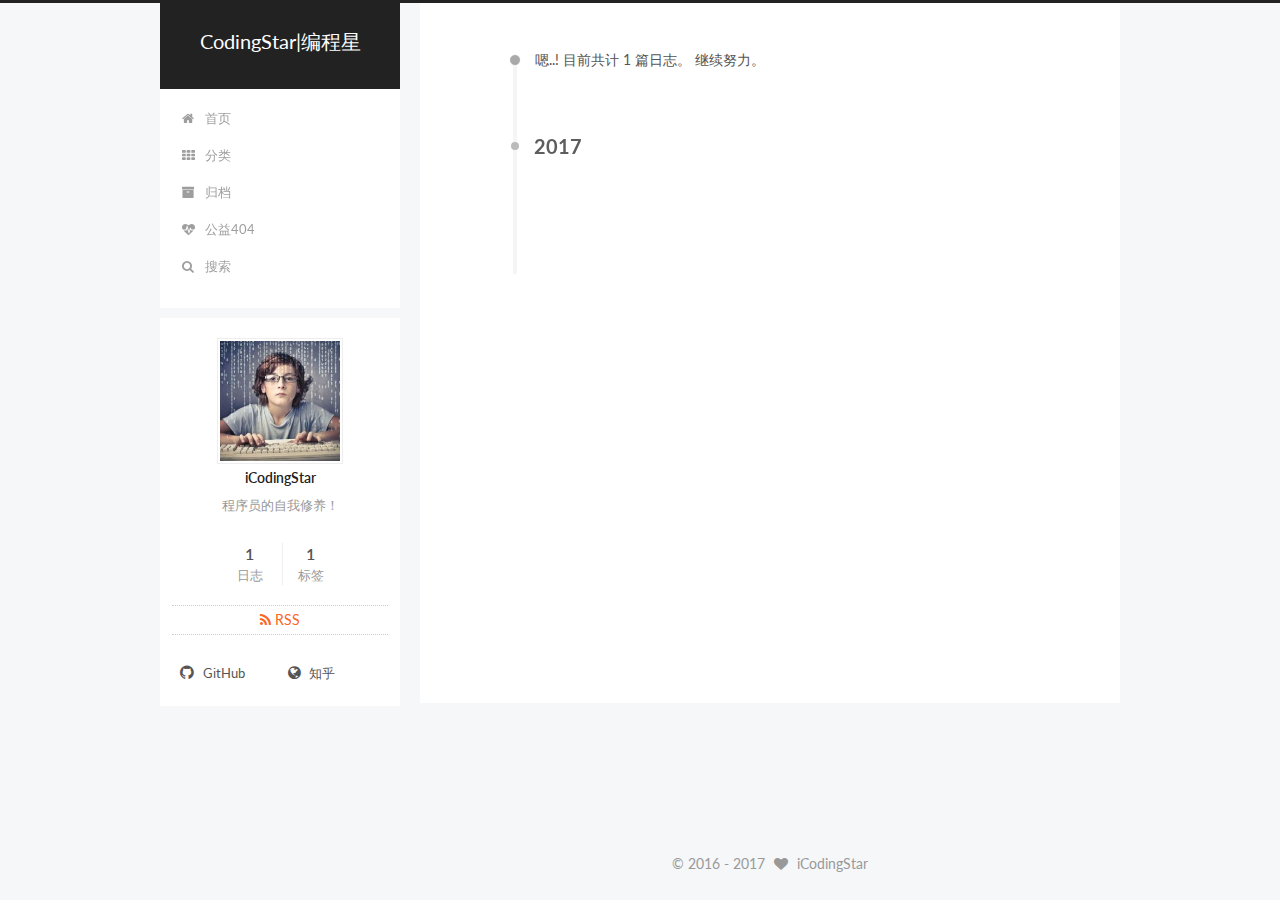
==== commit a467aa94: "Site updated: 2017-03-21 12:49:51" ====
--- a/archives/index.html
+++ b/archives/index.html
@@ -295,7 +295,7 @@
       
         
       
-      嗯..! 目前共计 3 篇日志。 继续努力。
+      嗯..! 目前共计 1 篇日志。 继续努力。
     </span>
 
     
@@ -319,83 +319,9 @@
 
       <h1 class="post-title">
         
-            <a class="post-title-link" href="/blog/2017/02/18/读书笔记-Java编程思想.html" itemprop="url">
-              
-                <span itemprop="name">Java编程思想(note)</span>
-              
-            </a>
-        
-      </h1>
-
-      <div class="post-meta">
-        <time class="post-time" itemprop="dateCreated"
-              datetime="2017-02-18T14:11:31+08:00"
-              content="2017-02-18" >
-          02-18
-        </time>
-      </div>
-
-    </header>
-  </article>
-
-
-
-    
-
-      
-      
-      
-
-      
-      
-
-      
-
-  <article class="post post-type-normal" itemscope itemtype="http://schema.org/Article">
-    <header class="post-header">
-
-      <h1 class="post-title">
-        
-            <a class="post-title-link" href="/blog/2017/02/18/读书笔记-C++Primer-第5版.html" itemprop="url">
-              
-                <span itemprop="name">C++Primer(note)</span>
-              
-            </a>
-        
-      </h1>
-
-      <div class="post-meta">
-        <time class="post-time" itemprop="dateCreated"
-              datetime="2017-02-18T14:08:06+08:00"
-              content="2017-02-18" >
-          02-18
-        </time>
-      </div>
-
-    </header>
-  </article>
-
-
-
-    
-
-      
-      
-      
-
-      
-      
-
-      
-
-  <article class="post post-type-normal" itemscope itemtype="http://schema.org/Article">
-    <header class="post-header">
-
-      <h1 class="post-title">
-        
             <a class="post-title-link" href="/blog/2017/02/18/读书笔记-c与指针.html" itemprop="url">
               
-                <span itemprop="name">c与指针(note)</span>
+                <span itemprop="name">c与指针</span>
               
             </a>
         
@@ -462,7 +388,7 @@
           
             <div class="site-state-item site-state-posts">
               <a href="/archives">
-                <span class="site-state-item-count">3</span>
+                <span class="site-state-item-count">1</span>
                 <span class="site-state-item-name">日志</span>
               </a>
             </div>
--- a/css/main.css
+++ b/css/main.css
@@ -1707,7 +1707,7 @@
   width: 4px;
   height: 4px;
   border-radius: 50%;
-  background: #e26c77;
+  background: #42a469;
 }
 .links-of-blogroll {
   font-size: 13px;
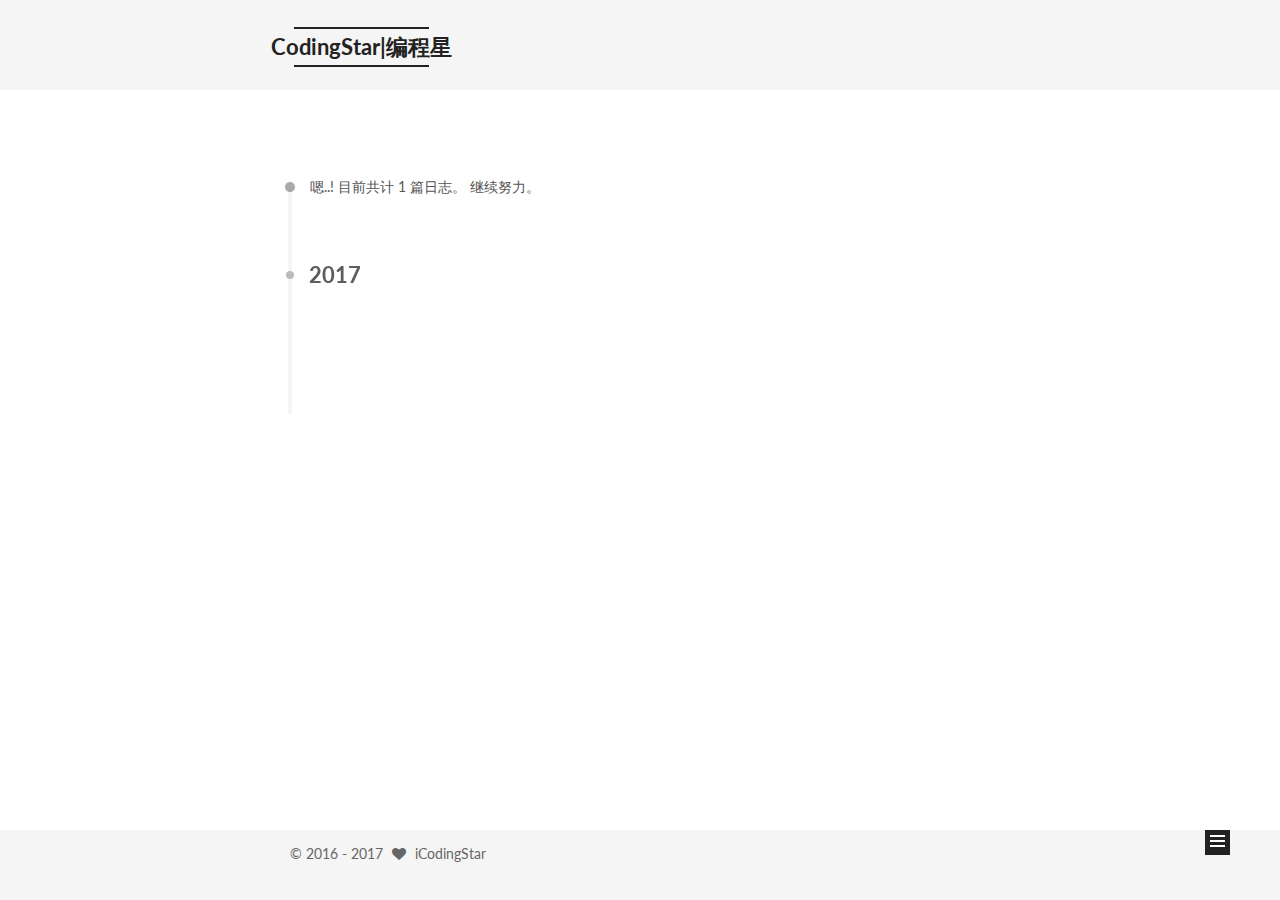
==== commit c95a6dd7: "Site updated: 2017-03-21 12:54:49" ====
--- a/archives/index.html
+++ b/archives/index.html
@@ -5,7 +5,7 @@
   
 
 
-<html class="theme-next pisces use-motion" lang="zh-Hans">
+<html class="theme-next mist use-motion" lang="zh-Hans">
 <head>
   <meta charset="UTF-8"/>
 <meta http-equiv="X-UA-Compatible" content="IE=edge" />
@@ -105,7 +105,7 @@
   var NexT = window.NexT || {};
   var CONFIG = {
     root: '/',
-    scheme: 'Pisces',
+    scheme: 'Mist',
     sidebar: {"position":"left","display":"always"},
     fancybox: true,
     motion: true,
@@ -538,13 +538,6 @@
   
   
 
-
-  <script type="text/javascript" src="/js/src/affix.js?v=5.1.0"></script>
-
-  <script type="text/javascript" src="/js/src/schemes/pisces.js?v=5.1.0"></script>
-
-
-
   
   
     <script type="text/javascript" id="motion.page.archive">
--- a/css/main.css
+++ b/css/main.css
@@ -189,7 +189,7 @@
   font-size: 14px;
   line-height: 2;
   color: #555;
-  background: #f5f7f9;
+  background: #fff;
 }
 @media (max-width: 767px) {
   body {
@@ -226,51 +226,51 @@
   margin: 20px 0 15px;
 }
 h1 {
+  font-size: 24px;
+}
+@media (max-width: 767px) {
+  h1 {
+    font-size: 20px;
+  }
+}
+h2 {
   font-size: 22px;
 }
 @media (max-width: 767px) {
-  h1 {
+  h2 {
     font-size: 18px;
   }
 }
-h2 {
+h3 {
   font-size: 20px;
 }
 @media (max-width: 767px) {
-  h2 {
+  h3 {
     font-size: 16px;
   }
 }
-h3 {
+h4 {
   font-size: 18px;
 }
 @media (max-width: 767px) {
-  h3 {
+  h4 {
     font-size: 14px;
   }
 }
-h4 {
+h5 {
   font-size: 16px;
 }
 @media (max-width: 767px) {
-  h4 {
+  h5 {
     font-size: 12px;
   }
 }
-h5 {
+h6 {
   font-size: 14px;
 }
 @media (max-width: 767px) {
-  h5 {
+  h6 {
     font-size: 10px;
-  }
-}
-h6 {
-  font-size: 12px;
-}
-@media (max-width: 767px) {
-  h6 {
-    font-size: 8px;
   }
 }
 p {
@@ -659,8 +659,8 @@
 @media (min-width: 992px) {
   .full-image.full-image.full-image {
     max-width: none;
-    width: 118%;
-    margin: 0 -9%;
+    width: 110%;
+    margin: 25px -5%;
   }
 }
 .blockquote-center,
@@ -837,7 +837,7 @@
   font-size: 14px;
   color: #fff;
   background: #222;
-  border: 2px solid #555;
+  border: 2px solid #222;
   text-decoration: none;
   border-radius: 0;
   transition-property: background-color;
@@ -848,8 +848,8 @@
 .btn:hover,
 .post-button .btn:hover {
   border-color: #222;
-  color: #fff;
-  background: #222;
+  color: #222;
+  background: #fff;
 }
 .btn-bar {
   display: block;
@@ -955,7 +955,7 @@
   width: 25px;
   background: #222;
   font-size: 12px;
-  opacity: 0.6;
+  opacity: 1;
   color: #fff;
   cursor: pointer;
   text-align: center;
@@ -976,7 +976,7 @@
   }
 }
 .back-to-top.back-to-top-on {
-  bottom: 40px;
+  bottom: 19px;
 }
 .header {
   background: #fff;
@@ -990,7 +990,7 @@
 }
 .site-meta {
   margin: 0;
-  text-align: center;
+  text-align: left;
 }
 @media (max-width: 767px) {
   .site-meta {
@@ -1001,12 +1001,12 @@
   position: relative;
   display: inline-block;
   padding: 0 40px;
-  color: #fff;
+  color: #222;
   background: #222;
   border-bottom: none;
 }
 .brand:hover {
-  color: #fff;
+  color: #222;
 }
 .logo {
   display: inline-block;
@@ -1025,7 +1025,7 @@
 .site-subtitle {
   margin-top: 10px;
   font-size: 13px;
-  color: #ddd;
+  color: #999;
 }
 .use-motion .brand {
   opacity: 0;
@@ -1098,8 +1098,7 @@
   transition-timing-function: ease-in-out;
   transition-delay: 0s;
 }
-.menu .menu-item a:hover,
-.menu-item-active a {
+.menu .menu-item a:hover {
   border-bottom-color: #222;
 }
 .menu .menu-item .fa {
@@ -1221,7 +1220,7 @@
 .posts-collapse {
   position: relative;
   z-index: 1010;
-  margin-left: 55px;
+  margin-left: 0;
 }
 .posts-collapse::after {
   content: " ";
@@ -1447,8 +1446,8 @@
 .post-button .btn {
   color: #555;
   font-size: 14px;
-  background: #fff;
-  border-radius: 2px;
+  background: transparent;
+  border-radius: 0;
   line-height: 2;
   margin: 0 4px 8px 4px;
 }
@@ -1623,20 +1622,20 @@
   display: block;
   margin: 0 auto;
   padding: 2px;
-  max-width: 120px;
+  max-width: 96px;
   height: auto;
-  border: 1px solid #eee;
+  border: 2px solid #333;
 }
 .site-author-name {
-  margin: 0;
+  margin: 5px 0 0;
   text-align: center;
-  color: #222;
-  font-weight: 600;
+  color: #f5f5f5;
+  font-weight: normal;
 }
 .site-description {
-  margin-top: 0;
+  margin-top: 5px;
   text-align: center;
-  font-size: 13px;
+  font-size: 14px;
   color: #999;
 }
 .site-state {
@@ -1648,7 +1647,7 @@
 .site-state-item {
   display: inline-block;
   padding: 0 15px;
-  border-left: 1px solid #eee;
+  border-left: 1px solid #333;
 }
 .site-state-item:first-child {
   border-left: none;
@@ -1661,11 +1660,11 @@
   text-align: center;
   color: inherit;
   font-weight: 600;
-  font-size: 16px;
+  font-size: 18px;
 }
 .site-state-item-name {
   font-size: 13px;
-  color: #999;
+  color: inherit;
 }
 .feed-link {
   margin-top: 20px;
@@ -1707,7 +1706,7 @@
   width: 4px;
   height: 4px;
   border-radius: 50%;
-  background: #42a469;
+  background: #ff4b83;
 }
 .links-of-blogroll {
   font-size: 13px;
@@ -1736,7 +1735,7 @@
   color: #555;
 }
 .sidebar-nav li:hover {
-  color: #fc6423;
+  color: #f5f5f5;
 }
 .page-post-detail .sidebar-nav-toc {
   padding: 0 5px;
@@ -1745,11 +1744,11 @@
   margin-left: 10px;
 }
 .sidebar-nav .sidebar-nav-active {
-  color: #fc6423;
-  border-bottom-color: #fc6423;
+  color: #87daff;
+  border-bottom-color: #87daff;
 }
 .sidebar-nav .sidebar-nav-active:hover {
-  color: #fc6423;
+  color: #87daff;
 }
 .sidebar-panel {
   display: none;
@@ -1782,12 +1781,12 @@
   transition-timing-function: ease-in-out;
   transition-delay: 0s;
   transition-property: all;
-  color: #666;
+  color: #999;
+  border-bottom-color: #555;
+}
+.post-toc ol a:hover {
+  color: #ccc;
   border-bottom-color: #ccc;
-}
-.post-toc ol a:hover {
-  color: #000;
-  border-bottom-color: #000;
 }
 .post-toc .nav-item {
   overflow: hidden;
@@ -1808,14 +1807,14 @@
   display: block;
 }
 .post-toc .nav .active > a {
-  color: #fc6423;
-  border-bottom-color: #fc6423;
+  color: #87daff;
+  border-bottom-color: #87daff;
 }
 .post-toc .nav .active-current > a {
-  color: #fc6423;
+  color: #87daff;
 }
 .post-toc .nav .active-current > a:hover {
-  color: #fc6423;
+  color: #87daff;
 }
 .footer {
   font-size: 14px;
@@ -2211,28 +2210,6 @@
   top: 42%;
   color: #ccc;
 }
-.busuanzi-count:before {
-  content: " ";
-  float: left;
-  width: 260px;
-  min-height: 25px;
-}
-@media (min-width: 768px) and (max-width: 991px) {
-  .busuanzi-count {
-    width: auto;
-  }
-  .busuanzi-count:before {
-    display: none;
-  }
-}
-@media (max-width: 767px) {
-  .busuanzi-count {
-    width: auto;
-  }
-  .busuanzi-count:before {
-    display: none;
-  }
-}
 .site-uv,
 .site-pv,
 .page-pv {
@@ -2567,403 +2544,324 @@
   }
 }
 .page-post-detail .sidebar-toggle-line {
-  background: #fc6423;
+  background: #87daff;
 }
 .page-post-detail .comments {
   overflow: hidden;
 }
+h1,
+h2,
+h3,
+h4,
+h5,
+h6 {
+  margin: 20px 0 10px;
+}
+p {
+  margin: 0 0 25px 0;
+}
+a {
+  border-bottom-color: #ccc;
+}
+hr {
+  margin: 20px 0;
+  height: 2px;
+}
+.main-inner {
+  margin-top: 80px;
+}
 .header {
-  position: relative;
-  margin: 0 auto;
-  width: 960px;
-}
-@media (min-width: 768px) and (max-width: 991px) {
-  .header {
-    width: auto;
-  }
-}
-@media (max-width: 767px) {
-  .header {
-    width: auto;
-  }
+  background: #f5f5f5;
 }
 .header-inner {
-  position: absolute;
-  top: 0;
-  overflow: hidden;
-  padding: 0;
-  width: 240px;
-  background: #fff;
-  box-shadow: initial;
-  border-radius: initial;
-}
-@media (min-width: 1600px) {
-  .container .header-inner {
-    width: 240px;
-  }
-}
-@media (min-width: 768px) and (max-width: 991px) {
-  .header-inner {
-    position: relative;
-    width: auto;
-    border-radius: initial;
-  }
-}
-@media (max-width: 767px) {
-  .header-inner {
-    position: relative;
-    width: auto;
-    border-radius: initial;
-  }
-}
-.main:before,
-.main:after {
+  padding: 25px 0 20px;
+}
+.header-inner:before,
+.header-inner:after {
   content: " ";
   display: table;
 }
-.main:after {
+.header-inner:after {
   clear: both;
 }
-@media (min-width: 768px) and (max-width: 991px) {
-  .main {
-    padding-bottom: 100px;
-  }
-}
-@media (max-width: 767px) {
-  .main {
-    padding-bottom: 100px;
-  }
-}
-.container .main-inner {
-  width: 960px;
-}
-@media (min-width: 768px) and (max-width: 991px) {
+@media (max-width: 767px) {
+  .header-inner {
+    width: auto;
+    margin-bottom: 50px;
+    padding: 10px;
+  }
+}
+.site-meta {
+  float: left;
+  margin-left: -20px;
+  line-height: normal;
+}
+@media (max-width: 767px) {
+  .site-meta {
+    margin-left: 10px;
+  }
+}
+.site-meta .brand {
+  padding: 2px 1px;
+  background: none;
+}
+@media (max-width: 767px) {
+  .site-meta .brand {
+    display: block;
+  }
+}
+.site-meta .logo {
+  display: none;
+}
+.site-meta .site-title {
+  font-size: 22px;
+  font-weight: bolder;
+}
+@media (max-width: 767px) {
+  .site-meta .site-title {
+    line-height: 34px;
+  }
+}
+.logo-line-before,
+.logo-line-after {
+  display: block;
+  overflow: hidden;
+  margin: 0 auto;
+  width: 75%;
+}
+@media (max-width: 767px) {
+  .logo-line-before,
+  .logo-line-after {
+    display: none;
+  }
+}
+.logo-line-before i,
+.logo-line-after i {
+  position: relative;
+  display: block;
+  height: 2px;
+  background: #222;
+}
+@media (max-width: 767px) {
+  .logo-line-before i,
+  .logo-line-after i {
+    height: 3px;
+  }
+}
+.use-motion .logo-line-before i {
+  left: -100%;
+}
+.use-motion .logo-line-after i {
+  right: -100%;
+}
+.site-subtitle {
+  display: none;
+}
+.site-nav-toggle {
+  position: static;
+  float: right;
+}
+.menu {
+  float: right;
+  margin: 8px 0 0 0;
+}
+@media (max-width: 767px) {
+  .menu {
+    margin: 20px 0 0 0;
+    padding: 0;
+  }
+}
+.menu br {
+  display: none;
+}
+.menu .menu-item {
+  margin: 0;
+}
+@media (max-width: 767px) {
+  .menu .menu-item {
+    display: block;
+  }
+}
+.menu .menu-item a {
+  padding: 0 10px;
+  background: none;
+  border: none;
+  border-radius: 2px;
+  transition-property: background;
+}
+@media (max-width: 767px) {
+  .menu .menu-item a {
+    text-align: left;
+  }
+}
+.menu .menu-item a:hover {
+  background: #e1e1e1;
+}
+.menu a::before {
+  display: none;
+}
+@media (max-width: 767px) {
+  .menu a::before {
+    display: block;
+  }
+}
+@media (max-width: 767px) {
+  .menu {
+    float: none;
+  }
+}
+.site-search form {
+  display: none;
+}
+.posts-expand {
+  padding-top: 0;
+}
+.posts-expand .post-title,
+.posts-expand .post-meta {
+  text-align: left;
+}
+@media (max-width: 767px) {
+  .posts-expand .post-title,
+  .posts-expand .post-meta {
+    text-align: center;
+  }
+}
+.posts-expand .post-eof {
+  display: none;
+}
+.posts-expand .post {
+  margin-top: 120px;
+}
+.posts-expand .post:first-child {
+  margin-top: 0;
+}
+.posts-expand .post-meta {
+  margin-top: 5px;
+  margin-bottom: 20px;
+}
+.posts-expand .post-title {
+  position: relative;
+  font-size: 26px;
+  font-weight: 400;
+}
+@media (max-width: 767px) {
+  .posts-expand .post-title {
+    font-size: 20px;
+  }
+}
+@media (min-width: 1600px) {
+  .posts-expand .post-title {
+    font-size: 26px;
+  }
+}
+.posts-expand .post-title:hover:before {
+  background: #222;
+}
+.posts-expand .post-body img {
+  margin: 0;
+}
+.posts-expand .post-tags {
+  text-align: left;
+}
+.posts-expand .post-tags a {
+  padding: 1px 5px;
+  background: #f5f5f5;
+  border-bottom: none;
+}
+.posts-expand .post-tags a:hover {
+  background: #ccc;
+}
+.posts-expand .post-nav {
+  margin-top: 40px;
+}
+.post-button {
+  margin-top: 20px;
+  text-align: left;
+}
+.post-button a {
+  margin: 0 8px 8px 0 !important;
+  padding: 0;
+  font-size: 14px;
+  color: #666;
+  background: none;
+  border: none;
+  border-bottom: 2px solid #666;
+  transition-property: border;
+}
+@media (max-width: 767px) {
+  .post-button a {
+    font-size: 12px;
+  }
+}
+@media (min-width: 1600px) {
+  .post-button a {
+    font-size: 16px;
+  }
+}
+.post-button a:hover {
+  border-bottom-color: #222;
+}
+.links-of-blogroll-inline .links-of-blogroll-item {
+  display: inline-block;
+}
+.btn {
+  padding: 0 10px;
+  border-width: 2px;
+  border-radius: 0;
+}
+.headband {
+  display: none;
+}
+.site-search {
+  position: relative;
+  float: right;
+  margin-top: 5px;
+  padding-top: 3px;
+}
+@media (max-width: 767px) {
+  .site-search {
+    float: none;
+    padding: 0 10px;
+  }
+}
+@media (max-width: 767px) {
   .container .main-inner {
     width: auto;
   }
 }
-@media (max-width: 767px) {
-  .container .main-inner {
-    width: auto;
-  }
-}
-.content-wrap {
-  float: right;
-  box-sizing: border-box;
-  padding: 40px;
-  width: 700px;
-  background: #fff;
-  min-height: 700px;
-  box-shadow: initial;
-  border-radius: initial;
-}
-@media (min-width: 768px) and (max-width: 991px) {
-  .content-wrap {
-    width: 100%;
-    padding: 20px;
-    border-radius: initial;
-  }
-}
-@media (max-width: 767px) {
-  .content-wrap {
-    width: 100%;
-    padding: 20px;
-    min-height: auto;
-    border-radius: initial;
-  }
-}
-.sidebar {
-  position: static;
-  float: left;
-  margin-top: 300px;
-  width: 240px;
-  background: #f5f7f9;
-  box-shadow: none;
-}
-@media (min-width: 768px) and (max-width: 991px) {
-  .sidebar {
-    display: none;
-  }
-}
-@media (max-width: 767px) {
-  .sidebar {
-    display: none;
-  }
-}
-.sidebar-toggle {
+.page-post-detail .post-title,
+.page-post-detail .post-meta {
+  text-align: center;
+}
+.page-post-detail .post-title:before {
   display: none;
 }
+.page-post-detail .post-meta {
+  margin-bottom: 60px;
+}
+.pagination {
+  margin: 120px 0 0;
+  text-align: left;
+}
+@media (max-width: 767px) {
+  .pagination {
+    margin: 80px 10px 0;
+    text-align: center;
+  }
+}
+.footer {
+  margin-top: 80px;
+  padding: 10px 0;
+  background: #f5f5f5;
+  color: #666;
+}
 .footer-inner {
-  width: 960px;
-}
-.footer-inner:before {
-  content: " ";
-  float: left;
-  width: 260px;
-  min-height: 50px;
-}
-@media (min-width: 768px) and (max-width: 991px) {
+  margin: 0 auto;
+  text-align: left;
+}
+@media (max-width: 767px) {
   .footer-inner {
     width: auto;
-  }
-  .footer-inner:before {
-    display: none;
-  }
-}
-@media (max-width: 767px) {
-  .footer-inner {
-    width: auto;
-  }
-  .footer-inner:before {
-    display: none;
-  }
-}
-.sidebar-position-right .header-inner {
-  right: 0;
-}
-.sidebar-position-right .content-wrap {
-  float: left;
-}
-.sidebar-position-right .sidebar {
-  float: right;
-}
-.sidebar-position-right .footer-inner:before {
-  float: right;
-}
-.site-meta {
-  padding: 20px 0;
-  color: #fff;
-  background: #222;
-}
-@media (min-width: 768px) and (max-width: 991px) {
-  .site-meta {
-    box-shadow: 0 0 16px rgba(0,0,0,0.5);
-  }
-}
-@media (max-width: 767px) {
-  .site-meta {
-    box-shadow: 0 0 16px rgba(0,0,0,0.5);
-  }
-}
-.brand {
-  display: block;
-  padding: 0;
-  background: none;
-}
-.brand:hover {
-  color: #fff;
-}
-.site-subtitle {
-  margin: 10px 10px 0;
-  font-family: monospace;
-}
-.site-search form {
-  display: none;
-}
-.site-nav {
-  border-top: none;
-}
-@media (min-width: 768px) and (max-width: 991px) {
-  .site-nav {
-    display: none !important;
-  }
-}
-@media (min-width: 768px) and (max-width: 991px) {
-  .site-nav-on {
-    display: block !important;
-  }
-}
-.menu .menu-item {
-  display: block;
-  margin: 0;
-  list-style: none;
-}
-.menu .menu-item a {
-  position: relative;
-  box-sizing: border-box;
-  padding: 5px 20px;
-  text-align: left;
-  line-height: inherit;
-  transition-property: background-color;
-  transition-duration: 0.2s;
-  transition-timing-function: ease-in-out;
-  transition-delay: 0s;
-}
-.menu .menu-item a:hover,
-.menu-item-active a {
-  background: #f9f9f9;
-  border-bottom-color: #fff;
-}
-.menu .menu-item br {
-  display: none;
-}
-.menu-item-active a:after {
-  content: " ";
-  position: absolute;
-  top: 50%;
-  margin-top: -3px;
-  right: 15px;
-  width: 6px;
-  height: 6px;
-  border-radius: 50%;
-  background-color: #bbb;
-}
-.btn-bar {
-  background-color: #fff;
-}
-.site-nav-toggle {
-  left: 20px;
-  top: 50%;
-  top: calc(50% - 3px);
-  -webkit-transform: translateY(-50%);
-  -webkit-transform: translateY(-50%);
-  -moz-transform: translateY(-50%);
-  -ms-transform: translateY(-50%);
-  -o-transform: translateY(-50%);
-  transform: translateY(-50%);
-}
-@media (min-width: 768px) and (max-width: 991px) {
-  .site-nav-toggle {
-    display: block;
-  }
-}
-.use-motion .sidebar .motion-element {
-  opacity: 1;
-}
-.sidebar {
-  display: none;
-  right: auto;
-  bottom: auto;
-  -webkit-transform: none;
-}
-.sidebar-inner {
-  box-sizing: border-box;
-  width: 240px;
-  color: #555;
-  background: #fff;
-  box-shadow: initial;
-  border-radius: initial;
-}
-.sidebar-inner.affix {
-  position: fixed;
-  top: 0;
-}
-.site-overview {
-  margin: 0 2px;
-  text-align: left;
-}
-.site-author:before,
-.site-author:after {
-  content: " ";
-  display: table;
-}
-.site-author:after {
-  clear: both;
-}
-.sidebar a {
-  color: #555;
-}
-.sidebar a:hover {
-  color: #222;
-}
-.links-of-author-item a:before {
-  display: none;
-}
-.links-of-author-item a {
-  border-bottom: none;
-  text-decoration: underline;
-}
-.feed-link {
-  border-top: 1px dotted #ccc;
-  border-bottom: 1px dotted #ccc;
-  text-align: center;
-}
-.feed-link a {
-  display: block;
-  color: #fc6423;
-  border: none;
-}
-.feed-link a:hover {
-  background: none;
-  color: #e34603;
-}
-.feed-link a:hover i {
-  color: #e34603;
-}
-.links-of-author:before,
-.links-of-author:after {
-  content: " ";
-  display: table;
-}
-.links-of-author:after {
-  clear: both;
-}
-.links-of-author-item {
-  float: left;
-  margin: 5px 0 0;
-  width: 50%;
-}
-.links-of-author-item a {
-  box-sizing: border-box;
-  display: inline-block;
-  margin-right: 0;
-  margin-bottom: 0;
-  padding: 0 5px;
-  overflow: hidden;
-  white-space: nowrap;
-  text-overflow: ellipsis;
-}
-.links-of-author-item a {
-  display: block;
-  text-decoration: none;
-}
-.links-of-author-item a:hover {
-  border-radius: 4px;
-  background: #eee;
-}
-.links-of-author-item .fa {
-  margin-right: 2px;
-  font-size: 16px;
-}
-.links-of-author-item .fa-globe {
-  font-size: 15px;
-}
-.links-of-blogroll {
-  margin-top: 20px;
-  padding: 3px 0 0;
-  border-top: 1px dotted #ccc;
-}
-.links-of-blogroll-title {
-  margin-top: 0;
-}
-.links-of-blogroll-item {
-  padding: 0;
-}
-.links-of-blogroll-inline:before,
-.links-of-blogroll-inline:after {
-  content: " ";
-  display: table;
-}
-.links-of-blogroll-inline:after {
-  clear: both;
-}
-.links-of-blogroll-inline .links-of-blogroll-item {
-  float: left;
-  margin: 5px 0 0;
-  width: 50%;
-}
-.links-of-blogroll-inline .links-of-blogroll-item a {
-  box-sizing: border-box;
-  display: inline-block;
-  margin-right: 0;
-  margin-bottom: 0;
-  padding: 0 5px;
-  overflow: hidden;
-  white-space: nowrap;
-  text-overflow: ellipsis;
-}
-@media (max-width: 767px) {
-  .post-body {
-    text-align: justify;
-  }
-}
+    text-align: center;
+  }
+}
